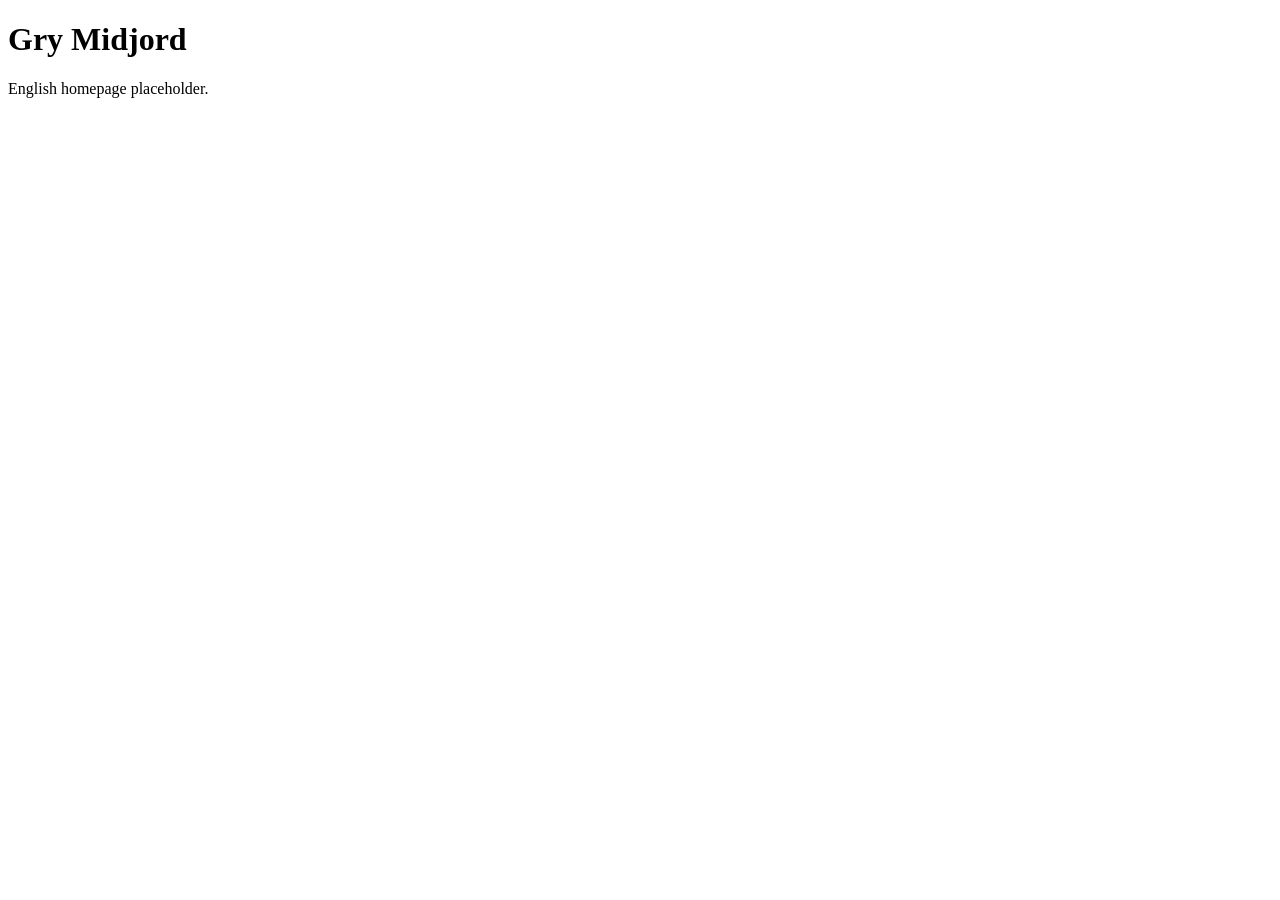
==== en/index.html @ cda4f510 "Create English homepage" ====
<!doctype html>
<html lang="en">
<head>
  <meta charset="utf-8">
  <meta name="viewport" content="width=device-width, initial-scale=1">
  <title>Gry Midjord</title>
</head>
<body>
  <h1>Gry Midjord</h1>
  <p>English homepage placeholder.</p>
</body>
</html>
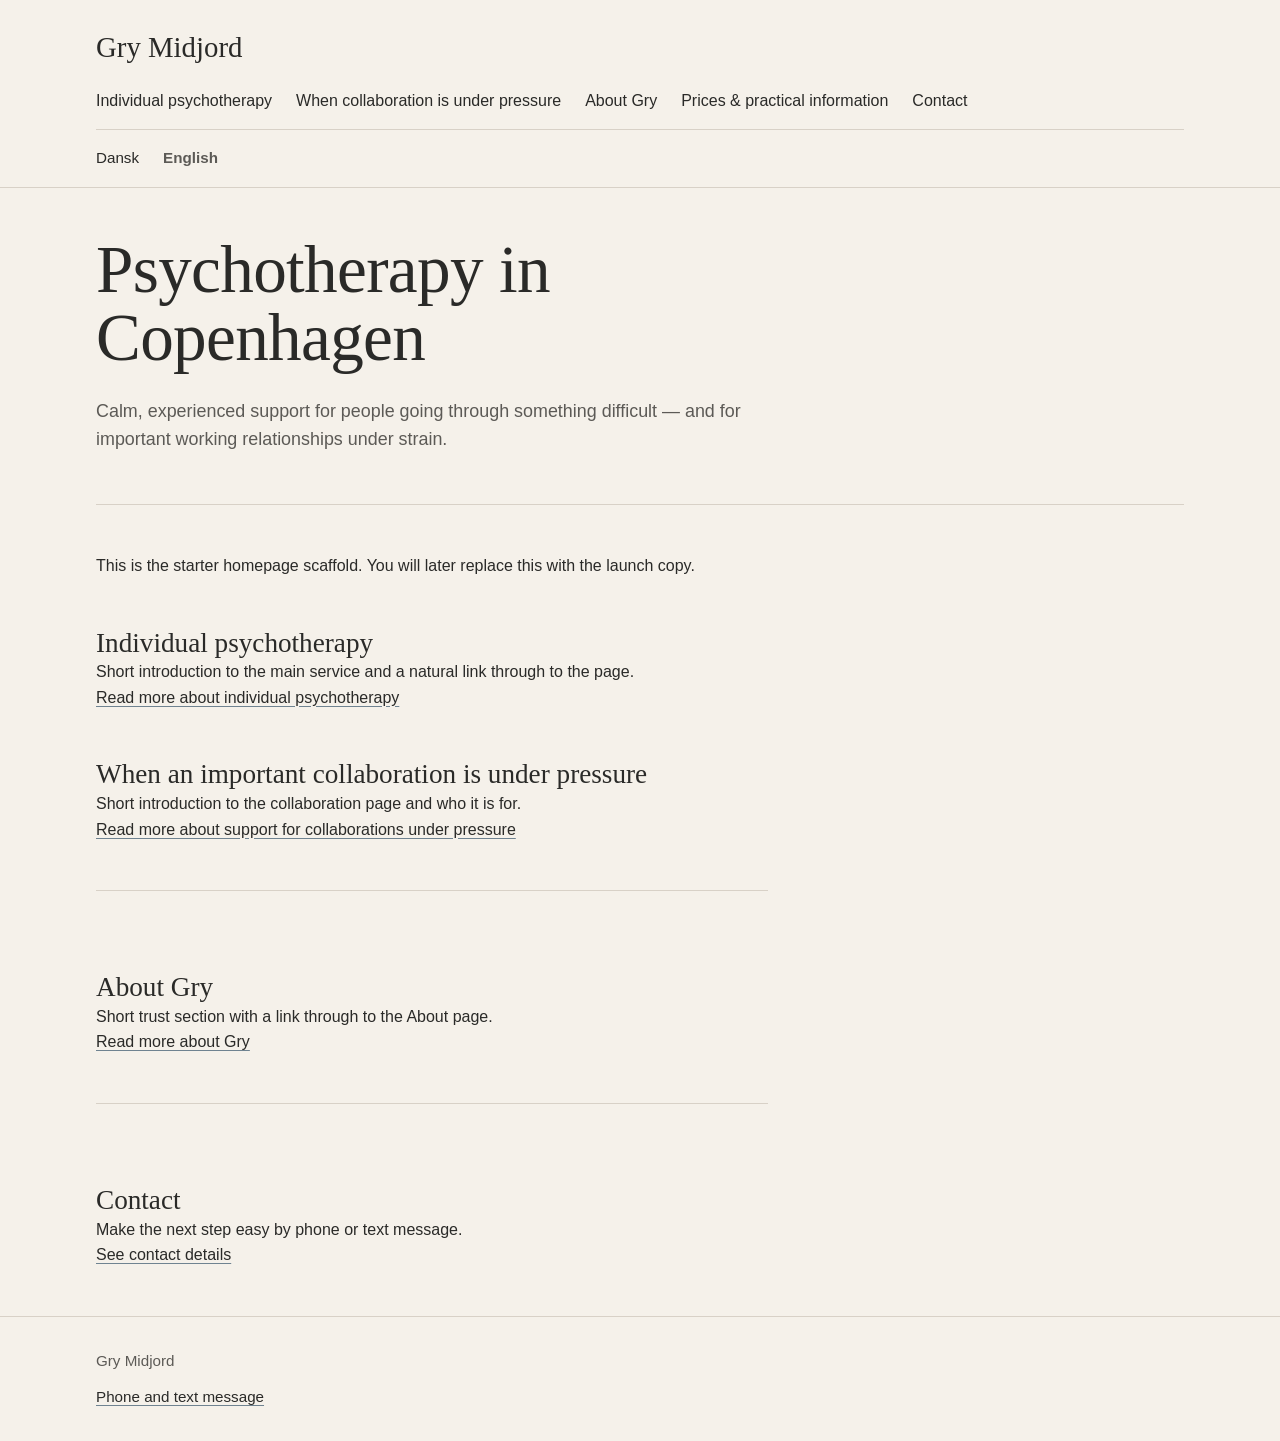
==== commit 3328ed4b: "Add English homepage scaffold" ====
--- a/en/index.html
+++ b/en/index.html
@@ -3,10 +3,94 @@
 <head>
   <meta charset="utf-8">
   <meta name="viewport" content="width=device-width, initial-scale=1">
-  <title>Gry Midjord</title>
+  <title>Gry Midjord | Psychotherapy in Copenhagen</title>
+  <meta name="description" content="Psychotherapy in Copenhagen with Gry Midjord. Individual psychotherapy and support when an important collaboration is under pressure.">
+  <link rel="stylesheet" href="/assets/css/style.css">
 </head>
 <body>
-  <h1>Gry Midjord</h1>
-  <p>English homepage placeholder.</p>
+  <div class="site-wrap">
+    <header class="site-header">
+      <div class="site-header-inner">
+        <p class="brand"><a href="/en/">Gry Midjord</a></p>
+
+        <nav class="site-nav" aria-label="Main navigation">
+          <ul class="site-nav-list">
+            <li><a href="/en/psychotherapy-copenhagen/">Individual psychotherapy</a></li>
+            <li><a href="/en/collaboration-under-pressure/">When collaboration is under pressure</a></li>
+            <li><a href="/en/about-gry/">About Gry</a></li>
+            <li><a href="/en/prices-practical/">Prices &amp; practical information</a></li>
+            <li><a href="/en/contact/">Contact</a></li>
+          </ul>
+        </nav>
+
+        <nav class="lang-nav" aria-label="Language selection">
+          <ul class="lang-nav-list">
+            <li><a href="/">Dansk</a></li>
+            <li><strong>English</strong></li>
+          </ul>
+        </nav>
+      </div>
+    </header>
+
+    <main class="site-main">
+      <div class="site-main-inner">
+        <section class="page-hero">
+          <h1 class="page-title">Psychotherapy in Copenhagen</h1>
+          <p class="page-intro">
+            Calm, experienced support for people going through something difficult — and for important working relationships under strain.
+          </p>
+        </section>
+
+        <section class="content-flow">
+          <p>
+            This is the starter homepage scaffold. You will later replace this with the launch copy.
+          </p>
+
+          <h2>Individual psychotherapy</h2>
+          <p>
+            Short introduction to the main service and a natural link through to the page.
+          </p>
+          <p>
+            <a href="/en/psychotherapy-copenhagen/">Read more about individual psychotherapy</a>
+          </p>
+
+          <h2>When an important collaboration is under pressure</h2>
+          <p>
+            Short introduction to the collaboration page and who it is for.
+          </p>
+          <p>
+            <a href="/en/collaboration-under-pressure/">Read more about support for collaborations under pressure</a>
+          </p>
+
+          <div class="subtle-divider">
+            <h2>About Gry</h2>
+            <p>
+              Short trust section with a link through to the About page.
+            </p>
+            <p>
+              <a href="/en/about-gry/">Read more about Gry</a>
+            </p>
+          </div>
+
+          <div class="cta-block">
+            <h2>Contact</h2>
+            <p>
+              Make the next step easy by phone or text message.
+            </p>
+            <p>
+              <a href="/en/contact/">See contact details</a>
+            </p>
+          </div>
+        </section>
+      </div>
+    </main>
+
+    <footer class="site-footer">
+      <div class="site-footer-inner">
+        <p>Gry Midjord</p>
+        <p><a href="/en/contact/">Phone and text message</a></p>
+      </div>
+    </footer>
+  </div>
 </body>
 </html>
--- a/assets/css/style.css
+++ b/assets/css/style.css
@@ -0,0 +1,261 @@
+:root {
+  --bg: #f5f1ea;
+  --bg-soft: #ece6dd;
+  --text: #2a2a28;
+  --text-soft: #5c5a56;
+  --accent: #6f8391;
+  --line: #d8d1c7;
+
+  --font-heading: Georgia, "Times New Roman", serif;
+  --font-body: Arial, Helvetica, sans-serif;
+
+  --space-1: 0.5rem;
+  --space-2: 0.75rem;
+  --space-3: 1rem;
+  --space-4: 1.5rem;
+  --space-5: 2rem;
+  --space-6: 3rem;
+  --space-7: 4rem;
+
+  --container: 68rem;
+  --measure: 42rem;
+}
+
+*,
+*::before,
+*::after {
+  box-sizing: border-box;
+}
+
+html {
+  font-size: 16px;
+}
+
+body {
+  margin: 0;
+  background: var(--bg);
+  color: var(--text);
+  font-family: var(--font-body);
+  line-height: 1.6;
+}
+
+img {
+  display: block;
+  max-width: 100%;
+  height: auto;
+}
+
+a {
+  color: var(--text);
+  text-decoration-color: var(--accent);
+  text-underline-offset: 0.18em;
+}
+
+a:hover,
+a:focus {
+  color: var(--accent);
+}
+
+.site-wrap {
+  min-height: 100vh;
+}
+
+.site-header,
+.site-main,
+.site-footer {
+  padding-left: var(--space-4);
+  padding-right: var(--space-4);
+}
+
+.site-header-inner,
+.site-main-inner,
+.site-footer-inner {
+  width: min(100%, var(--container));
+  margin: 0 auto;
+}
+
+.site-header {
+  padding-top: var(--space-4);
+  padding-bottom: var(--space-3);
+  border-bottom: 1px solid var(--line);
+}
+
+.brand {
+  margin: 0;
+  font-family: var(--font-heading);
+  font-size: 1.8rem;
+  font-weight: normal;
+  line-height: 1.1;
+}
+
+.brand a {
+  text-decoration: none;
+  color: var(--text);
+}
+
+.site-nav {
+  margin-top: var(--space-4);
+}
+
+.site-nav-list,
+.lang-nav-list {
+  list-style: none;
+  margin: 0;
+  padding: 0;
+}
+
+.site-nav-list li + li,
+.lang-nav-list li + li {
+  margin-top: var(--space-2);
+}
+
+.site-nav a,
+.lang-nav a {
+  text-decoration: none;
+}
+
+.lang-nav {
+  margin-top: var(--space-4);
+  padding-top: var(--space-3);
+  border-top: 1px solid var(--line);
+  color: var(--text-soft);
+  font-size: 0.95rem;
+}
+
+.site-main {
+  padding-top: var(--space-6);
+  padding-bottom: var(--space-6);
+}
+
+.page-hero {
+  padding-bottom: var(--space-5);
+  border-bottom: 1px solid var(--line);
+}
+
+.page-title {
+  margin: 0;
+  max-width: 14ch;
+  font-family: var(--font-heading);
+  font-size: clamp(2.2rem, 7vw, 4.2rem);
+  font-weight: normal;
+  line-height: 1.02;
+  letter-spacing: -0.01em;
+}
+
+.page-intro {
+  max-width: var(--measure);
+  margin-top: var(--space-4);
+  font-size: 1.05rem;
+  color: var(--text-soft);
+}
+
+.content-flow {
+  max-width: var(--measure);
+  margin-top: var(--space-6);
+}
+
+.content-flow > * + * {
+  margin-top: var(--space-4);
+}
+
+.content-flow h2 {
+  margin-top: var(--space-6);
+  margin-bottom: 0;
+  font-family: var(--font-heading);
+  font-size: 1.7rem;
+  font-weight: normal;
+  line-height: 1.2;
+}
+
+.content-flow h3 {
+  margin-top: var(--space-5);
+  margin-bottom: 0;
+  font-family: var(--font-heading);
+  font-size: 1.25rem;
+  font-weight: normal;
+  line-height: 1.25;
+}
+
+.content-flow p,
+.content-flow ul {
+  margin: 0;
+}
+
+.content-flow ul {
+  padding-left: 1.2rem;
+}
+
+.subtle-divider {
+  margin-top: var(--space-6);
+  padding-top: var(--space-5);
+  border-top: 1px solid var(--line);
+}
+
+.portrait-block {
+  margin-top: var(--space-6);
+}
+
+.portrait-block figure {
+  margin: 0;
+}
+
+.portrait-block figcaption {
+  margin-top: var(--space-2);
+  color: var(--text-soft);
+  font-size: 0.95rem;
+}
+
+.cta-block {
+  margin-top: var(--space-6);
+  padding-top: var(--space-5);
+  border-top: 1px solid var(--line);
+}
+
+.cta-block p {
+  margin: 0;
+}
+
+.site-footer {
+  padding-top: var(--space-5);
+  padding-bottom: var(--space-5);
+  border-top: 1px solid var(--line);
+}
+
+.site-footer-inner {
+  color: var(--text-soft);
+  font-size: 0.95rem;
+}
+
+.site-footer-inner p {
+  margin: 0;
+}
+
+.site-footer-inner p + p {
+  margin-top: var(--space-2);
+}
+
+@media (min-width: 48rem) {
+  .site-header {
+    padding-top: var(--space-5);
+  }
+
+  .site-nav-list,
+  .lang-nav-list {
+    display: flex;
+    flex-wrap: wrap;
+    gap: 1rem 1.5rem;
+  }
+
+  .site-nav-list li + li,
+  .lang-nav-list li + li {
+    margin-top: 0;
+  }
+
+  .lang-nav {
+    margin-top: var(--space-3);
+  }
+
+  .page-intro {
+    font-size: 1.12rem;
+  }
+}
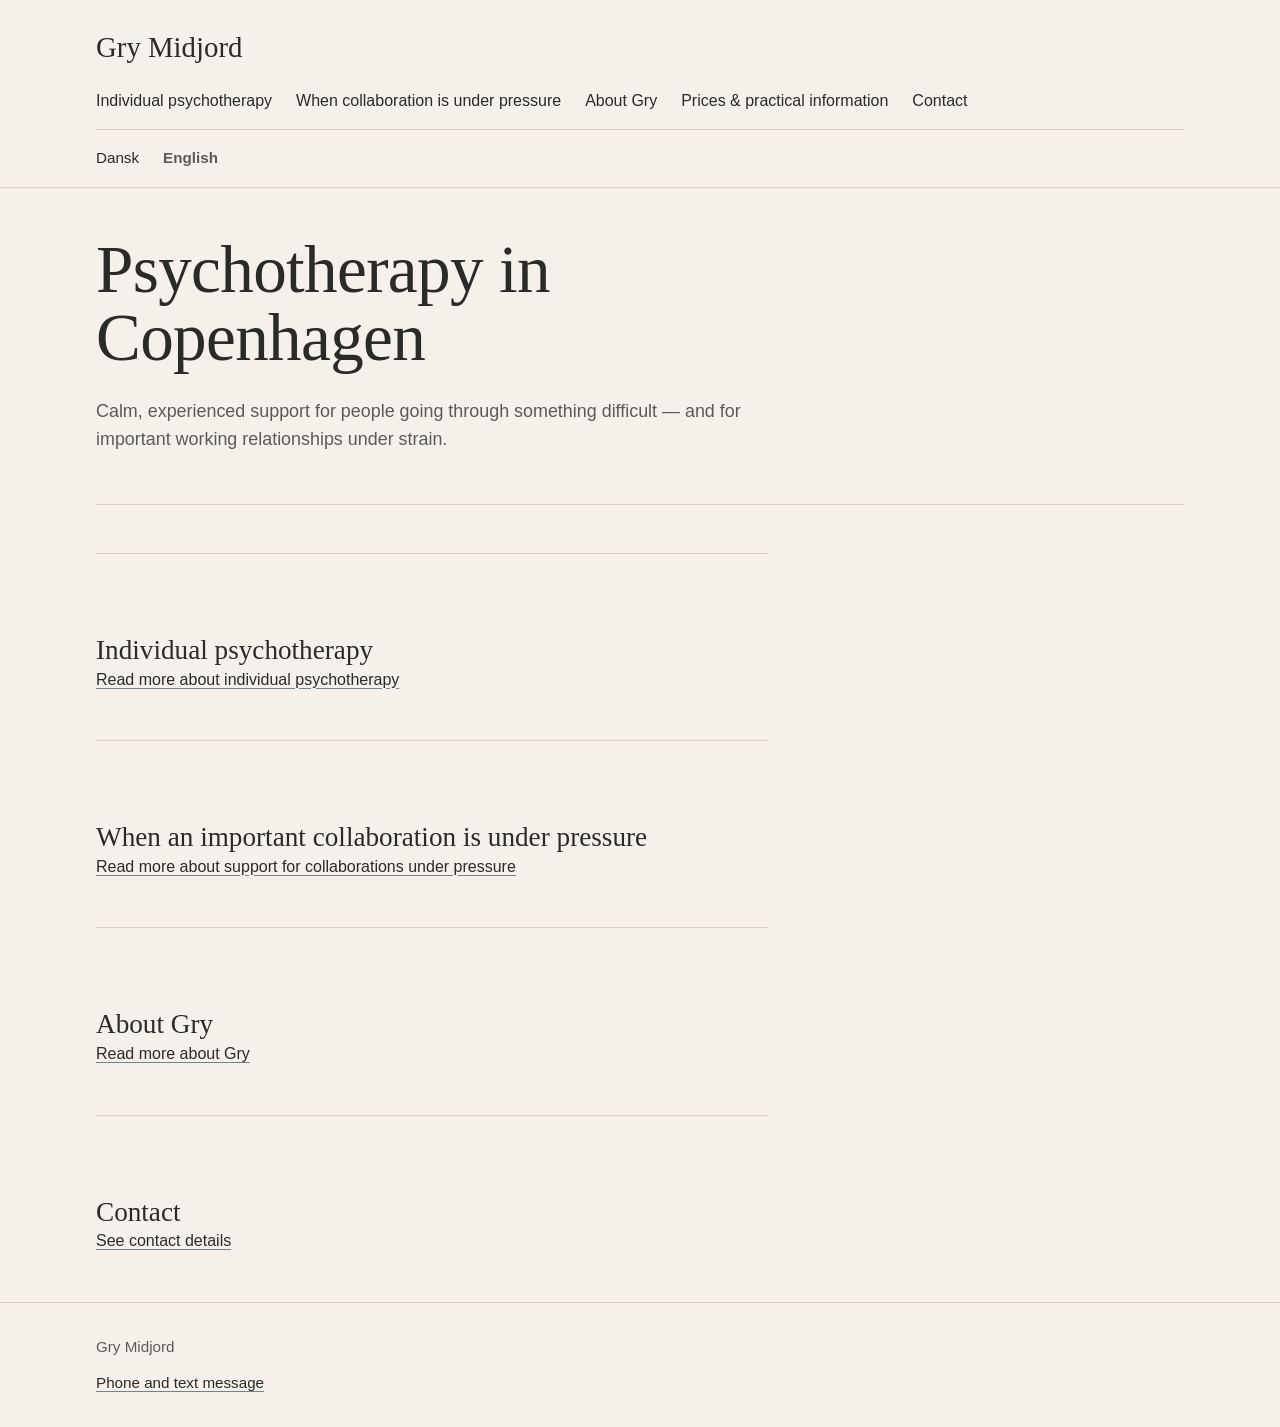
==== commit 99813f05: "Update en Home index.html" ====
--- a/en/index.html
+++ b/en/index.html
@@ -5,27 +5,29 @@
   <meta name="viewport" content="width=device-width, initial-scale=1">
   <title>Gry Midjord | Psychotherapy in Copenhagen</title>
   <meta name="description" content="Psychotherapy in Copenhagen with Gry Midjord. Individual psychotherapy and support when an important collaboration is under pressure.">
-  <link rel="stylesheet" href="/assets/css/style.css">
+  <link rel="stylesheet" href="../assets/css/style.css">
+  <link rel="alternate" hreflang="da" href="/">
+  <link rel="alternate" hreflang="en" href="/en/">
 </head>
 <body>
   <div class="site-wrap">
     <header class="site-header">
       <div class="site-header-inner">
-        <p class="brand"><a href="/en/">Gry Midjord</a></p>
+        <p class="brand"><a href="../en/">Gry Midjord</a></p>
 
         <nav class="site-nav" aria-label="Main navigation">
           <ul class="site-nav-list">
-            <li><a href="/en/psychotherapy-copenhagen/">Individual psychotherapy</a></li>
-            <li><a href="/en/collaboration-under-pressure/">When collaboration is under pressure</a></li>
-            <li><a href="/en/about-gry/">About Gry</a></li>
-            <li><a href="/en/prices-practical/">Prices &amp; practical information</a></li>
-            <li><a href="/en/contact/">Contact</a></li>
+            <li><a href="../en/psychotherapy-copenhagen/">Individual psychotherapy</a></li>
+            <li><a href="../en/collaboration-under-pressure/">When collaboration is under pressure</a></li>
+            <li><a href="../en/about-gry/">About Gry</a></li>
+            <li><a href="../en/prices-practical/">Prices &amp; practical information</a></li>
+            <li><a href="../en/contact/">Contact</a></li>
           </ul>
         </nav>
 
         <nav class="lang-nav" aria-label="Language selection">
           <ul class="lang-nav-list">
-            <li><a href="/">Dansk</a></li>
+            <li><a href="../">Dansk</a></li>
             <li><strong>English</strong></li>
           </ul>
         </nav>
@@ -42,44 +44,26 @@
         </section>
 
         <section class="content-flow">
-          <p>
-            This is the starter homepage scaffold. You will later replace this with the launch copy.
-          </p>
+          <!-- PASTE APPROVED COPY HERE -->
 
-          <h2>Individual psychotherapy</h2>
-          <p>
-            Short introduction to the main service and a natural link through to the page.
-          </p>
-          <p>
-            <a href="/en/psychotherapy-copenhagen/">Read more about individual psychotherapy</a>
-          </p>
+          <div class="subtle-divider">
+            <h2>Individual psychotherapy</h2>
+            <p><a href="../en/psychotherapy-copenhagen/">Read more about individual psychotherapy</a></p>
+          </div>
 
-          <h2>When an important collaboration is under pressure</h2>
-          <p>
-            Short introduction to the collaboration page and who it is for.
-          </p>
-          <p>
-            <a href="/en/collaboration-under-pressure/">Read more about support for collaborations under pressure</a>
-          </p>
+          <div class="subtle-divider">
+            <h2>When an important collaboration is under pressure</h2>
+            <p><a href="../en/collaboration-under-pressure/">Read more about support for collaborations under pressure</a></p>
+          </div>
 
           <div class="subtle-divider">
             <h2>About Gry</h2>
-            <p>
-              Short trust section with a link through to the About page.
-            </p>
-            <p>
-              <a href="/en/about-gry/">Read more about Gry</a>
-            </p>
+            <p><a href="../en/about-gry/">Read more about Gry</a></p>
           </div>
 
           <div class="cta-block">
             <h2>Contact</h2>
-            <p>
-              Make the next step easy by phone or text message.
-            </p>
-            <p>
-              <a href="/en/contact/">See contact details</a>
-            </p>
+            <p><a href="../en/contact/">See contact details</a></p>
           </div>
         </section>
       </div>
@@ -88,7 +72,7 @@
     <footer class="site-footer">
       <div class="site-footer-inner">
         <p>Gry Midjord</p>
-        <p><a href="/en/contact/">Phone and text message</a></p>
+        <p><a href="../en/contact/">Phone and text message</a></p>
       </div>
     </footer>
   </div>
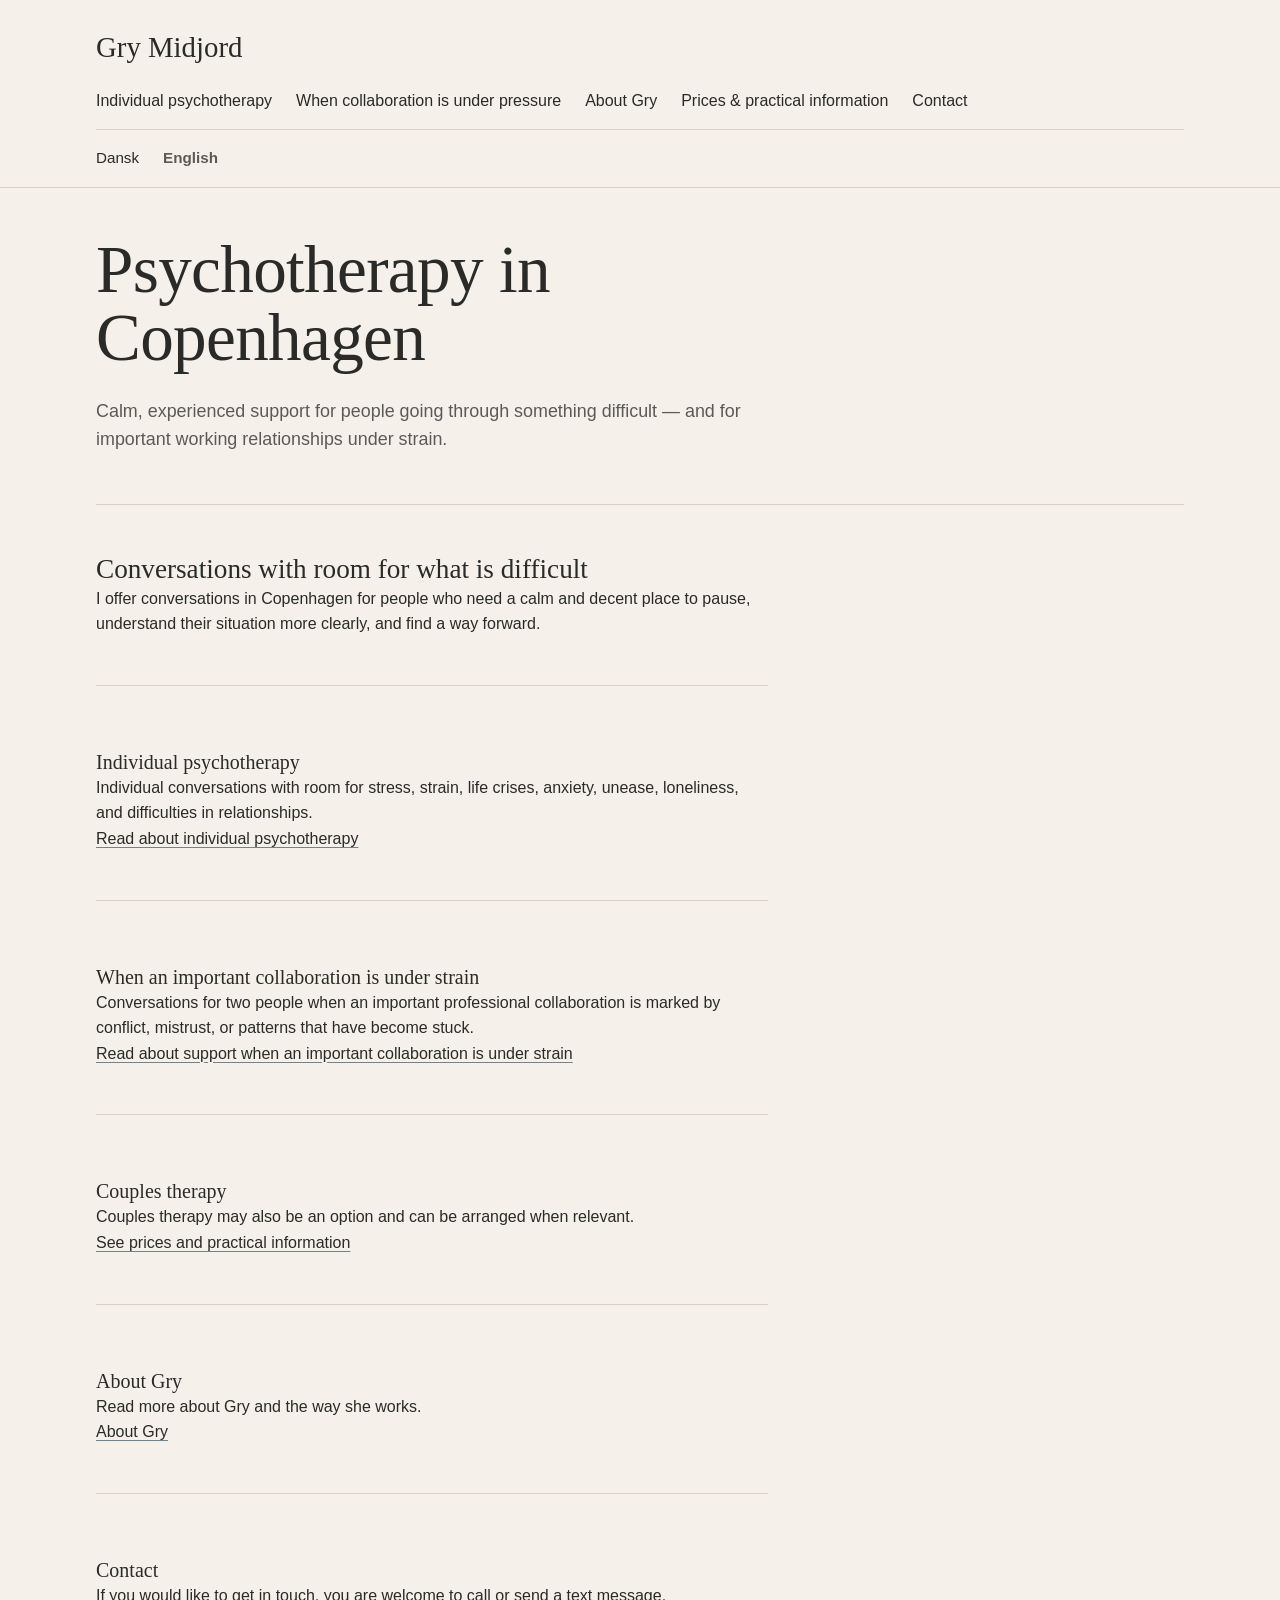
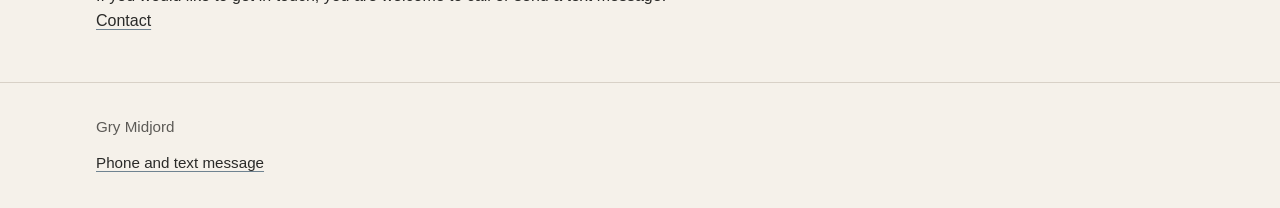
==== commit 2d42a824: "English content" ====
--- a/en/index.html
+++ b/en/index.html
@@ -44,26 +44,49 @@
         </section>
 
         <section class="content-flow">
-          <!-- PASTE APPROVED COPY HERE -->
+          <h2>Conversations with room for what is difficult</h2>
+          <p>
+            I offer conversations in Copenhagen for people who need a calm and decent place to pause, understand their situation more clearly, and find a way forward.
+          </p>
 
           <div class="subtle-divider">
-            <h2>Individual psychotherapy</h2>
-            <p><a href="../en/psychotherapy-copenhagen/">Read more about individual psychotherapy</a></p>
+            <h3>Individual psychotherapy</h3>
+            <p>
+              Individual conversations with room for stress, strain, life crises, anxiety, unease, loneliness, and difficulties in relationships.
+            </p>
+            <p><a href="../en/psychotherapy-copenhagen/">Read about individual psychotherapy</a></p>
           </div>
 
           <div class="subtle-divider">
-            <h2>When an important collaboration is under pressure</h2>
-            <p><a href="../en/collaboration-under-pressure/">Read more about support for collaborations under pressure</a></p>
+            <h3>When an important collaboration is under strain</h3>
+            <p>
+              Conversations for two people when an important professional collaboration is marked by conflict, mistrust, or patterns that have become stuck.
+            </p>
+            <p><a href="../en/collaboration-under-pressure/">Read about support when an important collaboration is under strain</a></p>
           </div>
 
           <div class="subtle-divider">
-            <h2>About Gry</h2>
-            <p><a href="../en/about-gry/">Read more about Gry</a></p>
+            <h3>Couples therapy</h3>
+            <p>
+              Couples therapy may also be an option and can be arranged when relevant.
+            </p>
+            <p><a href="../en/prices-practical/">See prices and practical information</a></p>
+          </div>
+
+          <div class="subtle-divider">
+            <h3>About Gry</h3>
+            <p>
+              Read more about Gry and the way she works.
+            </p>
+            <p><a href="../en/about-gry/">About Gry</a></p>
           </div>
 
           <div class="cta-block">
-            <h2>Contact</h2>
-            <p><a href="../en/contact/">See contact details</a></p>
+            <h3>Contact</h3>
+            <p>
+              If you would like to get in touch, you are welcome to call or send a text message.
+            </p>
+            <p><a href="../en/contact/">Contact</a></p>
           </div>
         </section>
       </div>
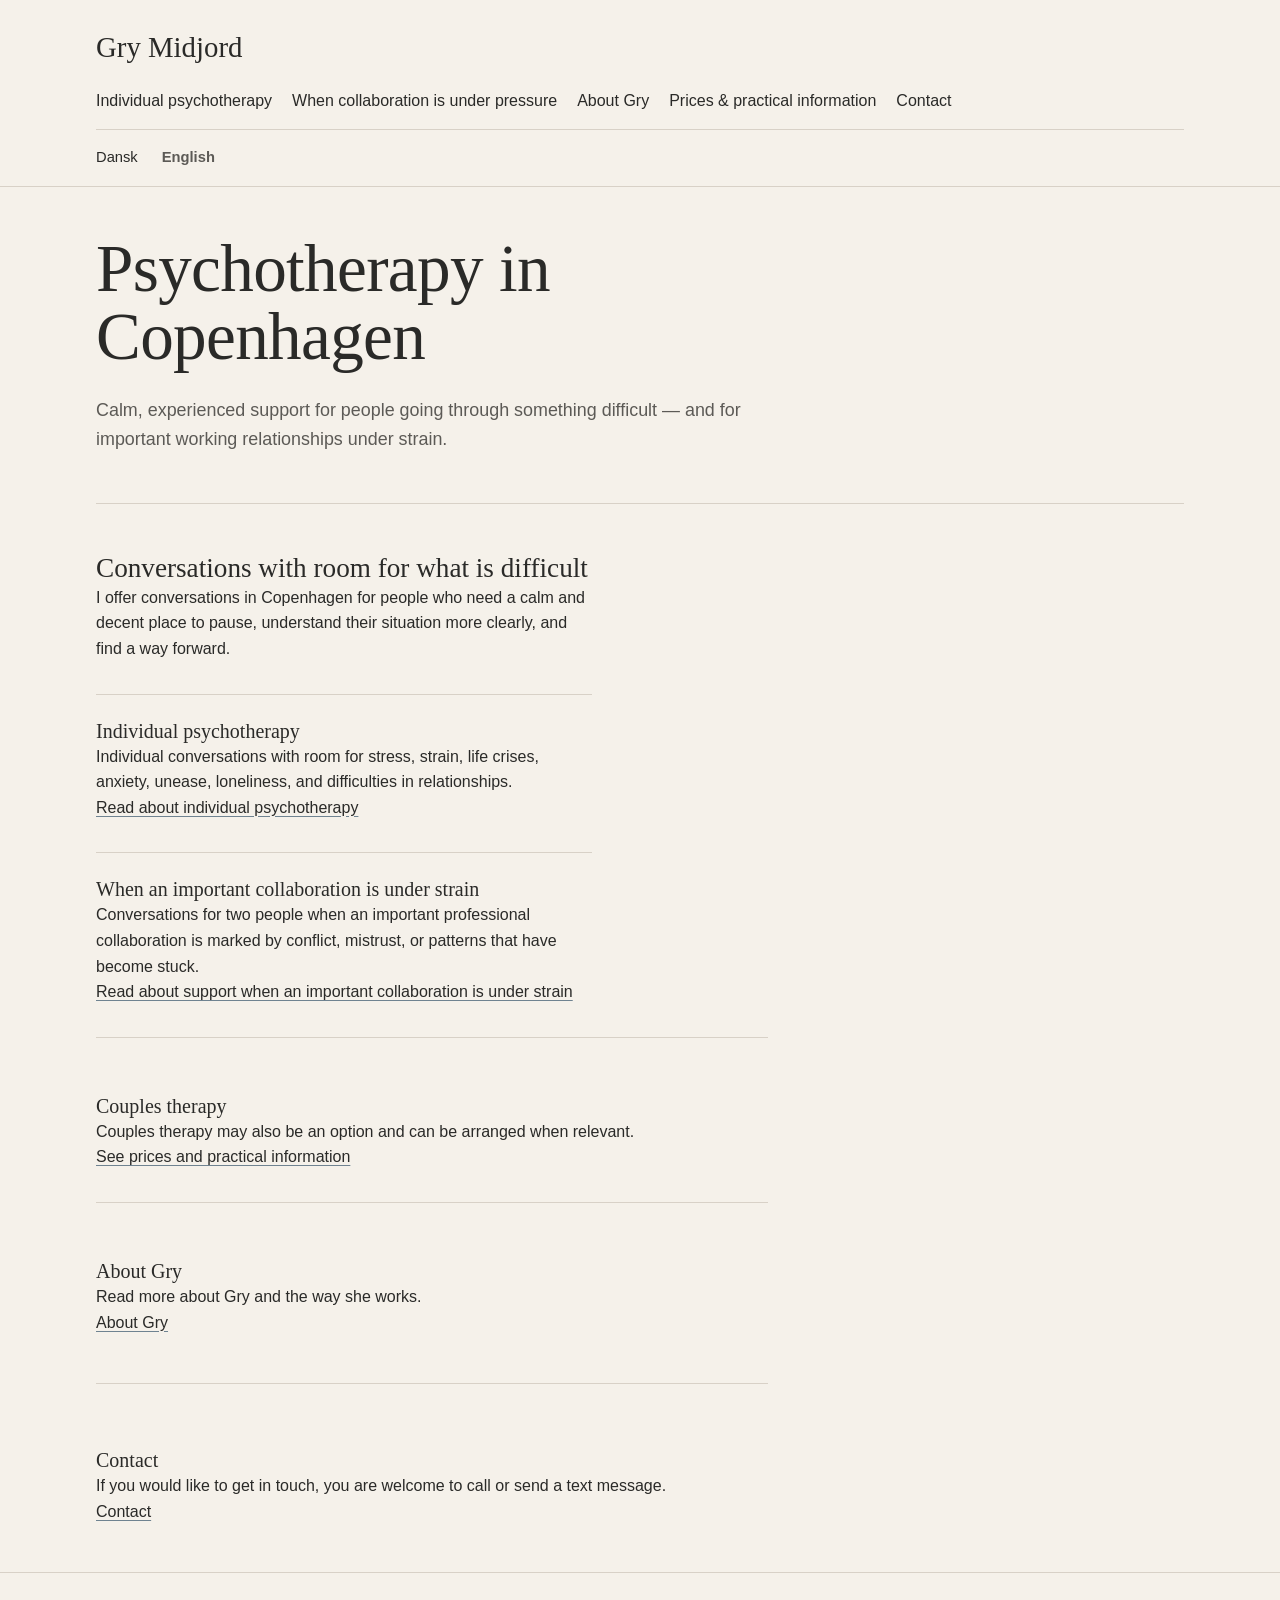
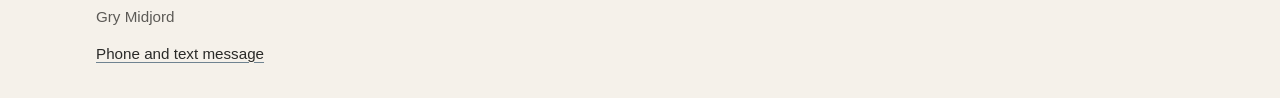
==== commit 82462cef: "Mirror homepage portrait layout to English" ====
--- a/en/index.html
+++ b/en/index.html
@@ -43,13 +43,30 @@
           </p>
         </section>
 
-        <section class="content-flow">
-          <h2>Conversations with room for what is difficult</h2>
-          <p>
-            I offer conversations in Copenhagen for people who need a calm and decent place to pause, understand their situation more clearly, and find a way forward.
-          </p>
+        <section class="home-editorial">
+          <div class="portrait-block hero-portrait">
+            <figure>
+              <picture>
+                <source media="(min-width: 48rem)" srcset="../assets/images/gry/gry-home-desktop.webp">
+                <img
+                  src="../assets/images/gry/gry-home-mobile.webp"
+                  alt="Gry Midjord"
+                  width="900"
+                  height="1125"
+                  loading="eager"
+                  decoding="async">
+              </picture>
+            </figure>
+          </div>
 
-          <div class="subtle-divider">
+          <div class="content-flow home-opening-text">
+            <h2>Conversations with room for what is difficult</h2>
+            <p>
+              I offer conversations in Copenhagen for people who need a calm and decent place to pause, understand their situation more clearly, and find a way forward.
+            </p>
+          </div>
+
+          <div class="subtle-divider editorial-section home-primary">
             <h3>Individual psychotherapy</h3>
             <p>
               Individual conversations with room for stress, strain, life crises, anxiety, unease, loneliness, and difficulties in relationships.
@@ -57,14 +74,16 @@
             <p><a href="../en/psychotherapy-copenhagen/">Read about individual psychotherapy</a></p>
           </div>
 
-          <div class="subtle-divider">
+          <div class="subtle-divider editorial-section home-secondary">
             <h3>When an important collaboration is under strain</h3>
             <p>
               Conversations for two people when an important professional collaboration is marked by conflict, mistrust, or patterns that have become stuck.
             </p>
             <p><a href="../en/collaboration-under-pressure/">Read about support when an important collaboration is under strain</a></p>
           </div>
+        </section>
 
+        <section class="content-flow home-sections">
           <div class="subtle-divider">
             <h3>Couples therapy</h3>
             <p>
--- a/assets/css/style.css
+++ b/assets/css/style.css
@@ -119,7 +119,7 @@
   padding-top: var(--space-3);
   border-top: 1px solid var(--line);
   color: var(--text-soft);
-  font-size: 0.95rem;
+  font-size: 0.92rem;
 }
 
 .site-main {
@@ -199,12 +199,116 @@
   margin: 0;
 }
 
+.portrait-block picture,
+.portrait-block img {
+  display: block;
+  width: 100%;
+}
+
+.portrait-block img {
+  height: auto;
+}
+
+.hero-portrait,
+.about-portrait {
+  max-width: 18rem;
+  margin-left: auto;
+  margin-right: auto;
+}
+
 .portrait-block figcaption {
   margin-top: var(--space-2);
   color: var(--text-soft);
   font-size: 0.95rem;
 }
 
+/* Homepage and Om Gry scoped editorial layout */
+
+.home-editorial,
+.about-editorial {
+  max-width: var(--measure);
+  margin-top: var(--space-6);
+}
+
+.home-opening-text {
+  margin-top: var(--space-6);
+}
+
+.home-opening-text h2 {
+  margin-top: 0;
+}
+
+.editorial-section h3 {
+  margin-top: 0;
+  margin-bottom: 0;
+  font-family: var(--font-heading);
+  font-size: 1.25rem;
+  font-weight: normal;
+  line-height: 1.25;
+}
+
+.editorial-section p {
+  margin: 0;
+}
+
+.editorial-section > * + * {
+  margin-top: var(--space-3);
+}
+
+.about-opening-text p {
+  margin: 0;
+}
+
+.about-opening-text p + p {
+  margin-top: var(--space-4);
+}
+
+.about-editorial .about-portrait {
+  margin-top: var(--space-6);
+}
+
+.about-background {
+  margin-top: var(--space-6);
+}
+
+.about-background h2 {
+  margin-top: 0;
+  margin-bottom: 0;
+  font-family: var(--font-heading);
+  font-size: 1.7rem;
+  font-weight: normal;
+  line-height: 1.2;
+}
+
+.about-background p {
+  margin: 0;
+}
+
+.about-background > * + * {
+  margin-top: var(--space-4);
+}
+
+.about-rest {
+  margin-top: var(--space-6);
+}
+
+.about-rest > h2:first-child {
+  margin-top: 0;
+}
+
+.home-sections {
+  margin-top: var(--space-6);
+}
+
+.home-sections .subtle-divider:first-child {
+  margin-top: 0;
+}
+
+.home-sections .subtle-divider {
+  margin-top: var(--space-5);
+  padding-top: var(--space-4);
+}
+
 .cta-block {
   margin-top: var(--space-6);
   padding-top: var(--space-5);
@@ -232,6 +336,53 @@
 
 .site-footer-inner p + p {
   margin-top: var(--space-2);
+}
+
+.contact-block {
+  max-width: 32rem;
+}
+
+.contact-actions {
+  display: flex;
+  flex-wrap: wrap;
+  gap: 0.75rem 1.25rem;
+  margin-top: var(--space-2);
+}
+
+.contact-actions a {
+  text-decoration: none;
+}
+
+.address-block p + p {
+  margin-top: var(--space-2);
+}
+
+.orientation-note {
+  color: var(--text-soft);
+  font-size: 0.95rem;
+}
+
+.practical-page {
+  max-width: 38rem;
+}
+
+.practical-page h2 {
+  margin-top: var(--space-6);
+}
+
+.practical-page p + p {
+  margin-top: var(--space-3);
+}
+
+.practical-group {
+  margin-top: var(--space-6);
+  padding-top: var(--space-5);
+}
+
+.closing-block {
+  margin-top: var(--space-6);
+  padding-top: var(--space-5);
+  border-top: 1px solid var(--line);
 }
 
 @media (min-width: 48rem) {
@@ -246,6 +397,10 @@
     gap: 1rem 1.5rem;
   }
 
+  .site-nav-list {
+    gap: 0.9rem 1.25rem;
+  }
+
   .site-nav-list li + li,
   .lang-nav-list li + li {
     margin-top: 0;
@@ -258,4 +413,96 @@
   .page-intro {
     font-size: 1.12rem;
   }
-}
+
+  .hero-portrait {
+    max-width: 22rem;
+    margin-top: 0;
+    margin-bottom: 0;
+  }
+
+  .about-portrait {
+    max-width: 22rem;
+  }
+
+  .long-read .content-flow {
+    max-width: 38rem;
+  }
+
+  .long-read .content-flow h2 {
+    margin-top: var(--space-7);
+  }
+}
+
+@media (min-width: 56rem) {
+  .home-editorial,
+  .about-editorial {
+    max-width: 51rem;
+    display: grid;
+    grid-template-columns: minmax(0, 31rem) minmax(15rem, 17.5rem);
+    column-gap: var(--space-5);
+    row-gap: 0;
+    align-items: start;
+  }
+
+  .home-opening-text {
+    grid-column: 1;
+    grid-row: 1;
+    max-width: 31rem;
+    margin-top: 0;
+  }
+
+  .home-editorial .hero-portrait {
+    grid-column: 2;
+    grid-row: 1 / span 3;
+    max-width: 17.5rem;
+    margin-top: 0;
+    margin-left: 0;
+    margin-right: 0;
+    justify-self: start;
+  }
+
+  .home-primary {
+    grid-column: 1;
+    grid-row: 2;
+  }
+
+  .home-secondary {
+    grid-column: 1;
+    grid-row: 3;
+  }
+
+  .home-editorial .subtle-divider {
+    margin-top: var(--space-5);
+    padding-top: var(--space-4);
+  }
+
+  .home-sections {
+    margin-top: var(--space-5);
+  }
+
+  .about-opening-text {
+    grid-column: 1;
+    grid-row: 1;
+    max-width: 31rem;
+  }
+
+  .about-editorial .about-portrait {
+    grid-column: 2;
+    grid-row: 1 / span 2;
+    max-width: 17.5rem;
+    margin-top: 0;
+    margin-left: 0;
+    margin-right: 0;
+    justify-self: start;
+  }
+
+  .about-background {
+    grid-column: 1;
+    grid-row: 2;
+    margin-top: var(--space-5);
+  }
+
+  .about-rest {
+    margin-top: var(--space-6);
+  }
+}
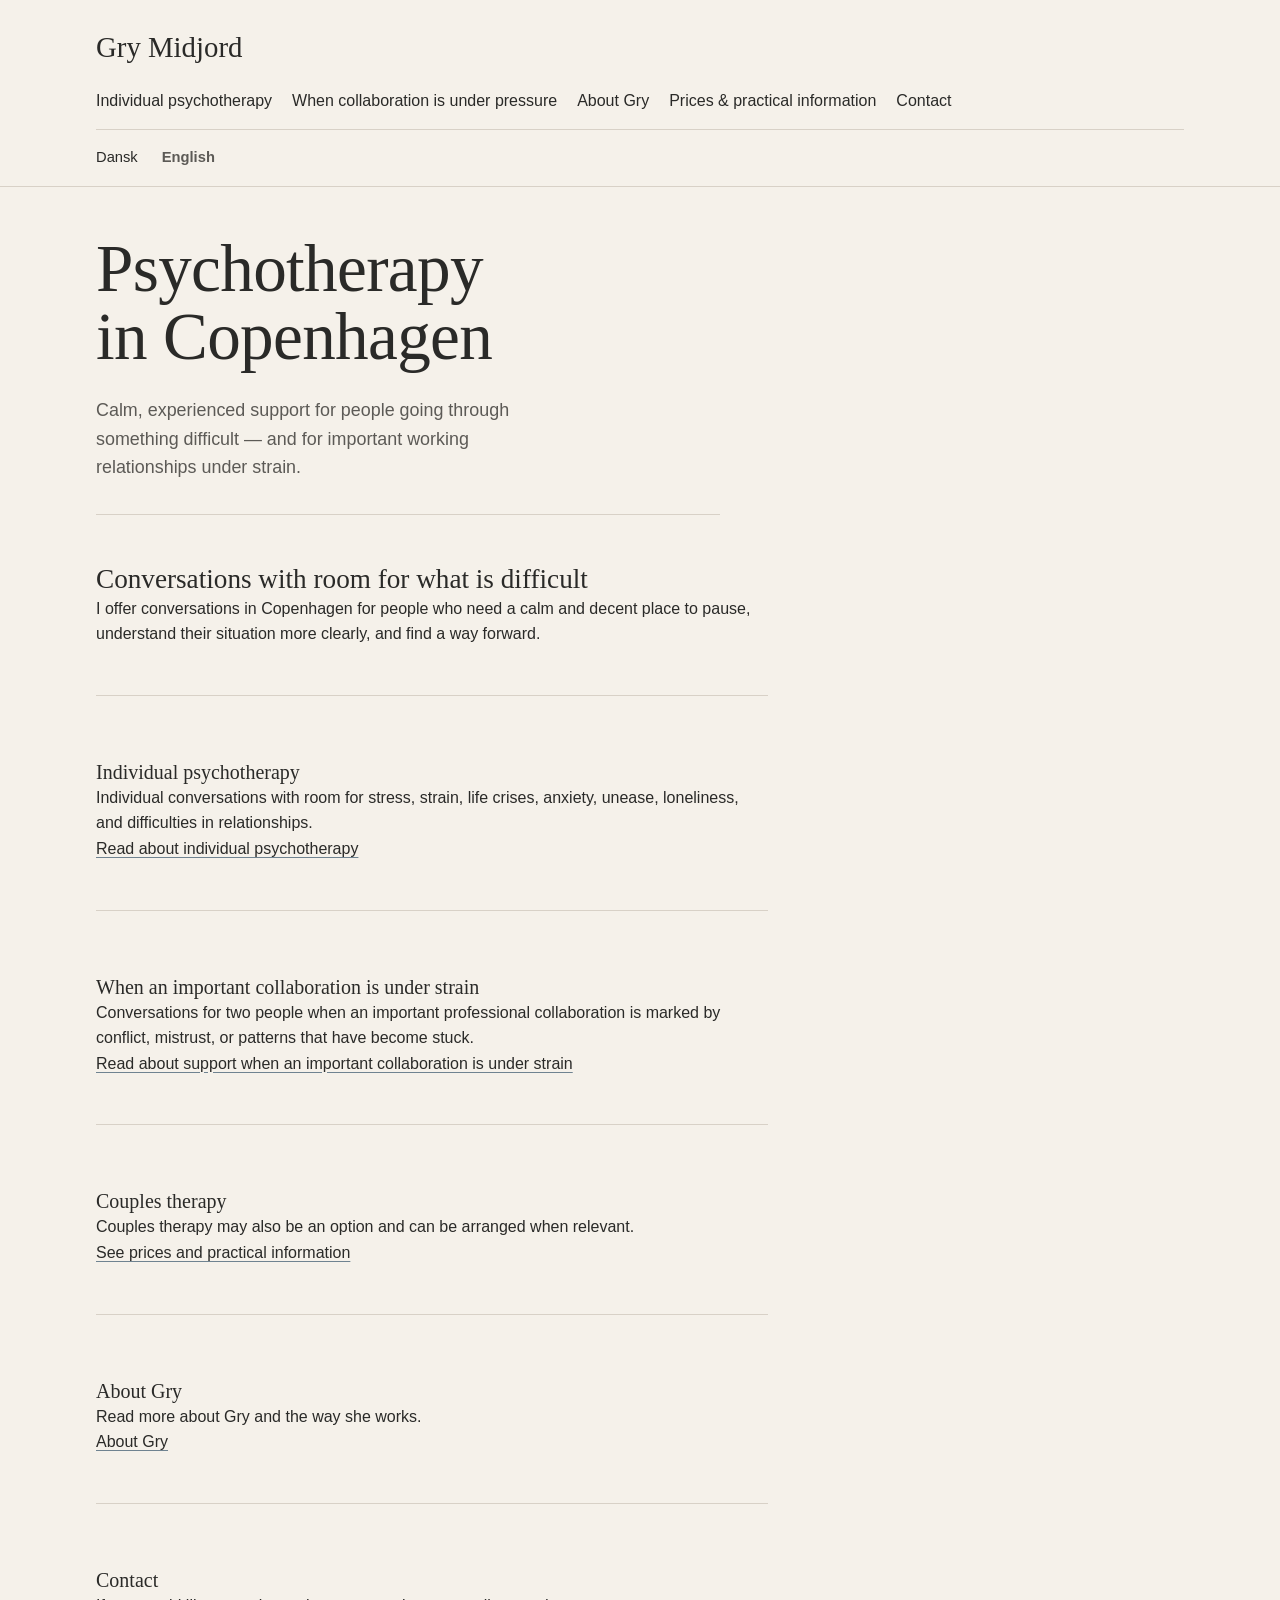
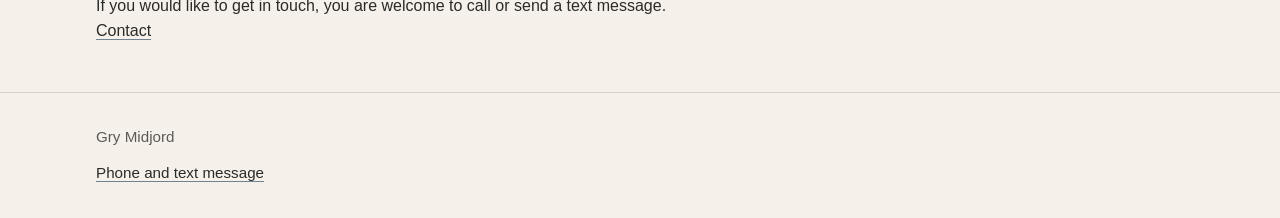
==== commit 0cd2bc94: "Mirror English homepage hero layout" ====
--- a/en/index.html
+++ b/en/index.html
@@ -36,15 +36,15 @@
 
     <main class="site-main">
       <div class="site-main-inner">
-        <section class="page-hero">
-          <h1 class="page-title">Psychotherapy in Copenhagen</h1>
-          <p class="page-intro">
-            Calm, experienced support for people going through something difficult — and for important working relationships under strain.
-          </p>
-        </section>
+        <section class="page-hero portrait-hero home-hero">
+          <div class="portrait-hero-text">
+            <h1 class="page-title">Psychotherapy in Copenhagen</h1>
+            <p class="page-intro">
+              Calm, experienced support for people going through something difficult — and for important working relationships under strain.
+            </p>
+          </div>
 
-        <section class="home-editorial">
-          <div class="portrait-block hero-portrait">
+          <div class="portrait-block hero-portrait portrait-hero-image">
             <figure>
               <picture>
                 <source media="(min-width: 48rem)" srcset="../assets/images/gry/gry-home-desktop.webp">
@@ -58,15 +58,15 @@
               </picture>
             </figure>
           </div>
+        </section>
 
-          <div class="content-flow home-opening-text">
-            <h2>Conversations with room for what is difficult</h2>
-            <p>
-              I offer conversations in Copenhagen for people who need a calm and decent place to pause, understand their situation more clearly, and find a way forward.
-            </p>
-          </div>
+        <section class="content-flow">
+          <h2>Conversations with room for what is difficult</h2>
+          <p>
+            I offer conversations in Copenhagen for people who need a calm and decent place to pause, understand their situation more clearly, and find a way forward.
+          </p>
 
-          <div class="subtle-divider editorial-section home-primary">
+          <div class="subtle-divider">
             <h3>Individual psychotherapy</h3>
             <p>
               Individual conversations with room for stress, strain, life crises, anxiety, unease, loneliness, and difficulties in relationships.
@@ -74,16 +74,14 @@
             <p><a href="../en/psychotherapy-copenhagen/">Read about individual psychotherapy</a></p>
           </div>
 
-          <div class="subtle-divider editorial-section home-secondary">
+          <div class="subtle-divider">
             <h3>When an important collaboration is under strain</h3>
             <p>
               Conversations for two people when an important professional collaboration is marked by conflict, mistrust, or patterns that have become stuck.
             </p>
             <p><a href="../en/collaboration-under-pressure/">Read about support when an important collaboration is under strain</a></p>
           </div>
-        </section>
 
-        <section class="content-flow home-sections">
           <div class="subtle-divider">
             <h3>Couples therapy</h3>
             <p>
--- a/assets/css/style.css
+++ b/assets/css/style.css
@@ -147,6 +147,7 @@
   margin-top: var(--space-4);
   font-size: 1.05rem;
   color: var(--text-soft);
+  text-wrap: pretty;
 }
 
 .content-flow {
@@ -181,6 +182,10 @@
   margin: 0;
 }
 
+.content-flow p {
+  text-wrap: pretty;
+}
+
 .content-flow ul {
   padding-left: 1.2rem;
 }
@@ -222,7 +227,38 @@
   font-size: 0.95rem;
 }
 
-/* Homepage and Om Gry scoped editorial layout */
+/* Portrait hero layout for Homepage and Om Gry */
+
+.portrait-hero {
+  max-width: var(--measure);
+}
+
+.portrait-hero-text {
+  max-width: var(--measure);
+}
+
+.portrait-hero .page-intro {
+  margin-bottom: 0;
+}
+
+.portrait-hero-image {
+  margin-top: var(--space-5);
+}
+
+.about-hero .about-opening-text {
+  margin-top: var(--space-5);
+}
+
+.about-opening-text p {
+  margin: 0;
+  text-wrap: pretty;
+}
+
+.about-opening-text p + p {
+  margin-top: var(--space-4);
+}
+
+/* Legacy editorial classes kept temporarily for current English pages until mirrored */
 
 .home-editorial,
 .about-editorial {
@@ -255,14 +291,6 @@
   margin-top: var(--space-3);
 }
 
-.about-opening-text p {
-  margin: 0;
-}
-
-.about-opening-text p + p {
-  margin-top: var(--space-4);
-}
-
 .about-editorial .about-portrait {
   margin-top: var(--space-6);
 }
@@ -414,14 +442,70 @@
     font-size: 1.12rem;
   }
 
-  .hero-portrait {
-    max-width: 22rem;
+  .portrait-hero {
+    display: grid;
+    width: fit-content;
+    max-width: 100%;
+    column-gap: 1rem;
+    align-items: start;
+    padding-bottom: var(--space-5);
+    border-bottom: 1px solid var(--line);
+  }
+
+  .page-hero.portrait-hero {
+    border-bottom: 1px solid var(--line);
+  }
+
+  .home-hero {
+    grid-template-columns: minmax(0, 26rem) 10rem;
+  }
+
+  .about-hero {
+    grid-template-columns: minmax(0, 27.5rem) 14.75rem;
+    column-gap: 1.25rem;
+  }
+
+  .portrait-hero-text {
+    grid-column: 1;
+    grid-row: 1;
+  }
+
+  .home-hero .portrait-hero-text {
+    max-width: 26rem;
+  }
+
+  .about-hero .portrait-hero-text {
+    max-width: 27.5rem;
+  }
+
+  .portrait-hero-image {
+    grid-column: 2;
+    grid-row: 1;
     margin-top: 0;
+    margin-left: 0;
+    margin-right: 0;
+    justify-self: end;
+    align-self: start;
+  }
+
+  .home-hero .portrait-hero-image {
+    max-width: 10rem;
+    align-self: start;
+  }
+
+  .about-hero .portrait-hero-image {
+    max-width: 14.75rem;
+    align-self: start;
+    margin-top: clamp(4.5rem, 10vw, 6rem);
+  }
+
+  .about-hero .about-opening-text {
+    margin-top: var(--space-4);
+  }
+
+  .hero-portrait,
+  .about-portrait {
     margin-bottom: 0;
-  }
-
-  .about-portrait {
-    max-width: 22rem;
   }
 
   .long-read .content-flow {
@@ -431,34 +515,67 @@
   .long-read .content-flow h2 {
     margin-top: var(--space-7);
   }
-}
-
-@media (min-width: 56rem) {
-  .home-editorial,
-  .about-editorial {
-    max-width: 51rem;
+
+  /* Legacy English support until English pages are mirrored */
+
+  .home-editorial {
+    width: fit-content;
+    max-width: 100%;
     display: grid;
-    grid-template-columns: minmax(0, 31rem) minmax(15rem, 17.5rem);
-    column-gap: var(--space-5);
+    grid-template-columns: minmax(0, 26rem) 10rem;
+    column-gap: 1rem;
     row-gap: 0;
     align-items: start;
   }
 
-  .home-opening-text {
+  .about-editorial {
+    width: fit-content;
+    max-width: 100%;
+    display: grid;
+    grid-template-columns: minmax(0, 27.5rem) 14.75rem;
+    column-gap: 1.25rem;
+    row-gap: 0;
+    align-items: start;
+  }
+
+  .home-editorial .home-opening-text,
+  .about-editorial .about-opening-text {
     grid-column: 1;
     grid-row: 1;
-    max-width: 31rem;
+  }
+
+  .home-editorial .home-opening-text {
+    max-width: 26rem;
+  }
+
+  .about-editorial .about-opening-text {
+    max-width: 27.5rem;
+  }
+
+  .home-opening-text {
     margin-top: 0;
   }
 
   .home-editorial .hero-portrait {
     grid-column: 2;
     grid-row: 1 / span 3;
-    max-width: 17.5rem;
+    max-width: 10rem;
     margin-top: 0;
     margin-left: 0;
     margin-right: 0;
-    justify-self: start;
+    justify-self: end;
+    align-self: start;
+  }
+
+  .about-editorial .about-portrait {
+    grid-column: 2;
+    grid-row: 1 / span 2;
+    max-width: 14.75rem;
+    margin-top: clamp(4.5rem, 10vw, 6rem);
+    margin-left: 0;
+    margin-right: 0;
+    justify-self: end;
+    align-self: start;
   }
 
   .home-primary {
@@ -474,26 +591,6 @@
   .home-editorial .subtle-divider {
     margin-top: var(--space-5);
     padding-top: var(--space-4);
-  }
-
-  .home-sections {
-    margin-top: var(--space-5);
-  }
-
-  .about-opening-text {
-    grid-column: 1;
-    grid-row: 1;
-    max-width: 31rem;
-  }
-
-  .about-editorial .about-portrait {
-    grid-column: 2;
-    grid-row: 1 / span 2;
-    max-width: 17.5rem;
-    margin-top: 0;
-    margin-left: 0;
-    margin-right: 0;
-    justify-self: start;
   }
 
   .about-background {
@@ -501,8 +598,67 @@
     grid-row: 2;
     margin-top: var(--space-5);
   }
-
-  .about-rest {
-    margin-top: var(--space-6);
-  }
-}
+}
+
+@media (min-width: 64rem) {
+  .portrait-hero {
+    column-gap: 1.25rem;
+  }
+
+  .home-hero {
+    grid-template-columns: minmax(0, 27rem) 10.75rem;
+  }
+
+  .about-hero {
+    grid-template-columns: minmax(0, 29rem) 15.5rem;
+    column-gap: 1.25rem;
+  }
+
+  .home-hero .portrait-hero-text {
+    max-width: 27rem;
+  }
+
+  .about-hero .portrait-hero-text {
+    max-width: 29rem;
+  }
+
+  .home-hero .portrait-hero-image {
+    max-width: 10.75rem;
+    align-self: start;
+  }
+
+  .about-hero .portrait-hero-image {
+    max-width: 15.5rem;
+    align-self: start;
+    margin-top: clamp(5.5rem, 10vw, 7.5rem);
+  }
+
+  .home-editorial {
+    grid-template-columns: minmax(0, 27rem) 10.75rem;
+    column-gap: 1.25rem;
+  }
+
+  .about-editorial {
+    grid-template-columns: minmax(0, 29rem) 15.5rem;
+    column-gap: 1.25rem;
+  }
+
+  .home-editorial .home-opening-text {
+    max-width: 27rem;
+  }
+
+  .about-editorial .about-opening-text {
+    max-width: 29rem;
+  }
+
+  .home-editorial .hero-portrait {
+    max-width: 10.75rem;
+    align-self: start;
+  }
+
+  .about-editorial .about-portrait {
+    max-width: 15.5rem;
+    margin-top: clamp(5.5rem, 10vw, 7.5rem);
+    align-self: start;
+  }
+}
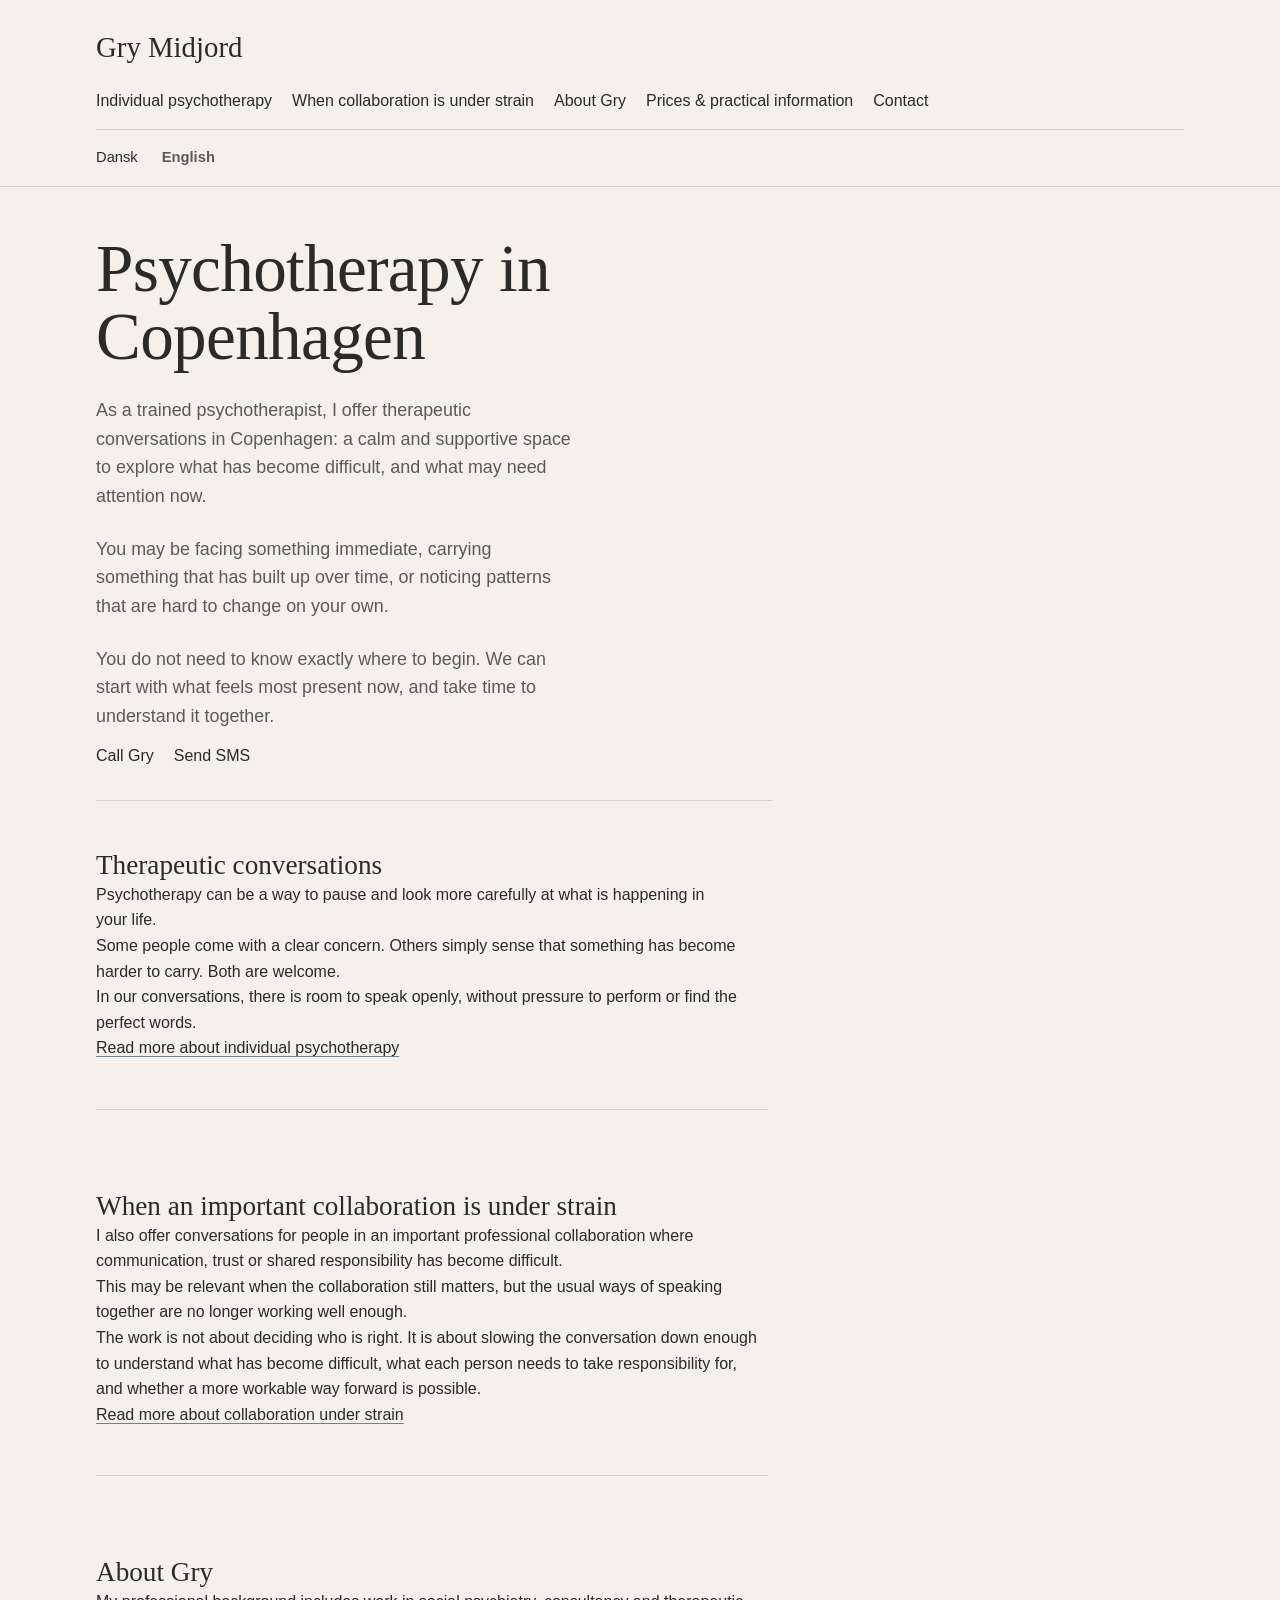
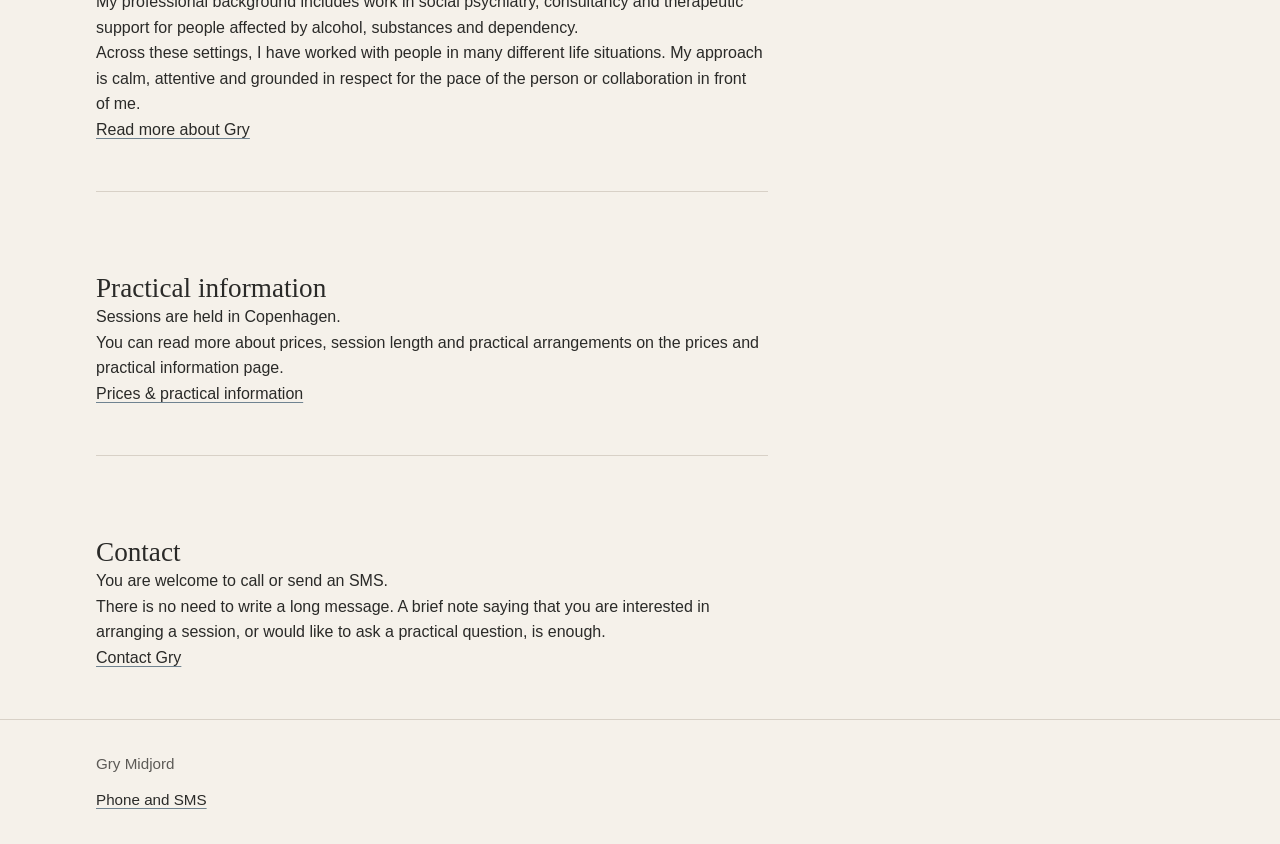
==== commit cf6b7d7d: "Implement approved English launch copy" ====
--- a/en/index.html
+++ b/en/index.html
@@ -4,7 +4,7 @@
   <meta charset="utf-8">
   <meta name="viewport" content="width=device-width, initial-scale=1">
   <title>Gry Midjord | Psychotherapy in Copenhagen</title>
-  <meta name="description" content="Psychotherapy in Copenhagen with Gry Midjord. Individual psychotherapy and support when an important collaboration is under pressure.">
+  <meta name="description" content="Psychotherapy in Copenhagen with Gry Midjord. Therapeutic conversations, individual psychotherapy and support when an important collaboration is under strain.">
   <link rel="stylesheet" href="../assets/css/style.css">
   <link rel="alternate" hreflang="da" href="/">
   <link rel="alternate" hreflang="en" href="/en/">
@@ -18,7 +18,7 @@
         <nav class="site-nav" aria-label="Main navigation">
           <ul class="site-nav-list">
             <li><a href="../en/psychotherapy-copenhagen/">Individual psychotherapy</a></li>
-            <li><a href="../en/collaboration-under-pressure/">When collaboration is under pressure</a></li>
+            <li><a href="../en/collaboration-under-pressure/">When collaboration is under strain</a></li>
             <li><a href="../en/about-gry/">About Gry</a></li>
             <li><a href="../en/prices-practical/">Prices &amp; practical information</a></li>
             <li><a href="../en/contact/">Contact</a></li>
@@ -39,9 +39,23 @@
         <section class="page-hero portrait-hero home-hero">
           <div class="portrait-hero-text">
             <h1 class="page-title">Psychotherapy in Copenhagen</h1>
+
             <p class="page-intro">
-              Calm, experienced support for people going through something difficult — and for important working relationships under strain.
+              As a trained psychotherapist, I offer therapeutic conversations in Copenhagen: a calm and supportive space to explore what has become difficult, and what may need attention now.
             </p>
+
+            <p class="page-intro">
+              You may be facing something immediate, carrying something that has built up over time, or noticing patterns that are hard to change on your own.
+            </p>
+
+            <p class="page-intro">
+              You do not need to know exactly where to begin. We can start with what feels most present now, and take time to understand it together.
+            </p>
+
+            <div class="contact-actions" aria-label="Contact options">
+              <a href="tel:+4526195600">Call Gry</a>
+              <a href="sms:+4526195600">Send SMS</a>
+            </div>
           </div>
 
           <div class="portrait-block hero-portrait portrait-hero-image">
@@ -61,49 +75,63 @@
         </section>
 
         <section class="content-flow">
-          <h2>Conversations with room for what is difficult</h2>
+          <h2>Therapeutic conversations</h2>
           <p>
-            I offer conversations in Copenhagen for people who need a calm and decent place to pause, understand their situation more clearly, and find a way forward.
+            Psychotherapy can be a way to pause and look more carefully at what is happening in your life.
           </p>
+          <p>
+            Some people come with a clear concern. Others simply sense that something has become harder to carry. Both are welcome.
+          </p>
+          <p>
+            In our conversations, there is room to speak openly, without pressure to perform or find the perfect words.
+          </p>
+          <p><a href="../en/psychotherapy-copenhagen/">Read more about individual psychotherapy</a></p>
 
           <div class="subtle-divider">
-            <h3>Individual psychotherapy</h3>
+            <h2>When an important collaboration is under strain</h2>
             <p>
-              Individual conversations with room for stress, strain, life crises, anxiety, unease, loneliness, and difficulties in relationships.
+              I also offer conversations for people in an important professional collaboration where communication, trust or shared responsibility has become difficult.
             </p>
-            <p><a href="../en/psychotherapy-copenhagen/">Read about individual psychotherapy</a></p>
+            <p>
+              This may be relevant when the collaboration still matters, but the usual ways of speaking together are no longer working well enough.
+            </p>
+            <p>
+              The work is not about deciding who is right. It is about slowing the conversation down enough to understand what has become difficult, what each person needs to take responsibility for, and whether a more workable way forward is possible.
+            </p>
+            <p><a href="../en/collaboration-under-pressure/">Read more about collaboration under strain</a></p>
           </div>
 
           <div class="subtle-divider">
-            <h3>When an important collaboration is under strain</h3>
+            <h2>About Gry</h2>
             <p>
-              Conversations for two people when an important professional collaboration is marked by conflict, mistrust, or patterns that have become stuck.
+              My professional background includes work in social psychiatry, consultancy and therapeutic support for people affected by alcohol, substances and dependency.
             </p>
-            <p><a href="../en/collaboration-under-pressure/">Read about support when an important collaboration is under strain</a></p>
+            <p>
+              Across these settings, I have worked with people in many different life situations. My approach is calm, attentive and grounded in respect for the pace of the person or collaboration in front of me.
+            </p>
+            <p><a href="../en/about-gry/">Read more about Gry</a></p>
           </div>
 
           <div class="subtle-divider">
-            <h3>Couples therapy</h3>
+            <h2>Practical information</h2>
             <p>
-              Couples therapy may also be an option and can be arranged when relevant.
+              Sessions are held in Copenhagen.
             </p>
-            <p><a href="../en/prices-practical/">See prices and practical information</a></p>
-          </div>
-
-          <div class="subtle-divider">
-            <h3>About Gry</h3>
             <p>
-              Read more about Gry and the way she works.
+              You can read more about prices, session length and practical arrangements on the prices and practical information page.
             </p>
-            <p><a href="../en/about-gry/">About Gry</a></p>
+            <p><a href="../en/prices-practical/">Prices &amp; practical information</a></p>
           </div>
 
           <div class="cta-block">
-            <h3>Contact</h3>
+            <h2>Contact</h2>
             <p>
-              If you would like to get in touch, you are welcome to call or send a text message.
+              You are welcome to call or send an SMS.
             </p>
-            <p><a href="../en/contact/">Contact</a></p>
+            <p>
+              There is no need to write a long message. A brief note saying that you are interested in arranging a session, or would like to ask a practical question, is enough.
+            </p>
+            <p><a href="../en/contact/">Contact Gry</a></p>
           </div>
         </section>
       </div>
@@ -112,7 +140,7 @@
     <footer class="site-footer">
       <div class="site-footer-inner">
         <p>Gry Midjord</p>
-        <p><a href="../en/contact/">Phone and text message</a></p>
+        <p><a href="../en/contact/">Phone and SMS</a></p>
       </div>
     </footer>
   </div>
--- a/assets/css/style.css
+++ b/assets/css/style.css
@@ -258,7 +258,7 @@
   margin-top: var(--space-4);
 }
 
-/* Legacy editorial classes kept temporarily for current English pages until mirrored */
+/* Legacy editorial classes kept temporarily for current English pages until cleanup */
 
 .home-editorial,
 .about-editorial {
@@ -457,7 +457,7 @@
   }
 
   .home-hero {
-    grid-template-columns: minmax(0, 26rem) 10rem;
+    grid-template-columns: minmax(0, 27.5rem) 10rem;
   }
 
   .about-hero {
@@ -471,11 +471,15 @@
   }
 
   .home-hero .portrait-hero-text {
-    max-width: 26rem;
+    max-width: 27.5rem;
   }
 
   .about-hero .portrait-hero-text {
     max-width: 27.5rem;
+  }
+
+  .home-hero .page-title {
+    max-width: 16.5ch;
   }
 
   .portrait-hero-image {
@@ -516,13 +520,13 @@
     margin-top: var(--space-7);
   }
 
-  /* Legacy English support until English pages are mirrored */
+  /* Legacy English support until cleanup */
 
   .home-editorial {
     width: fit-content;
     max-width: 100%;
     display: grid;
-    grid-template-columns: minmax(0, 26rem) 10rem;
+    grid-template-columns: minmax(0, 27.5rem) 10rem;
     column-gap: 1rem;
     row-gap: 0;
     align-items: start;
@@ -545,11 +549,15 @@
   }
 
   .home-editorial .home-opening-text {
-    max-width: 26rem;
+    max-width: 27.5rem;
   }
 
   .about-editorial .about-opening-text {
     max-width: 27.5rem;
+  }
+
+  .home-editorial .page-title {
+    max-width: 16.5ch;
   }
 
   .home-opening-text {
@@ -602,11 +610,11 @@
 
 @media (min-width: 64rem) {
   .portrait-hero {
-    column-gap: 1.25rem;
+    column-gap: 1.5rem;
   }
 
   .home-hero {
-    grid-template-columns: minmax(0, 27rem) 10.75rem;
+    grid-template-columns: minmax(0, 30rem) 10.75rem;
   }
 
   .about-hero {
@@ -615,13 +623,17 @@
   }
 
   .home-hero .portrait-hero-text {
-    max-width: 27rem;
+    max-width: 30rem;
   }
 
   .about-hero .portrait-hero-text {
     max-width: 29rem;
   }
 
+  .home-hero .page-title {
+    max-width: 16.5ch;
+  }
+
   .home-hero .portrait-hero-image {
     max-width: 10.75rem;
     align-self: start;
@@ -634,8 +646,8 @@
   }
 
   .home-editorial {
-    grid-template-columns: minmax(0, 27rem) 10.75rem;
-    column-gap: 1.25rem;
+    grid-template-columns: minmax(0, 30rem) 10.75rem;
+    column-gap: 1.5rem;
   }
 
   .about-editorial {
@@ -644,11 +656,15 @@
   }
 
   .home-editorial .home-opening-text {
-    max-width: 27rem;
+    max-width: 30rem;
   }
 
   .about-editorial .about-opening-text {
     max-width: 29rem;
+  }
+
+  .home-editorial .page-title {
+    max-width: 16.5ch;
   }
 
   .home-editorial .hero-portrait {
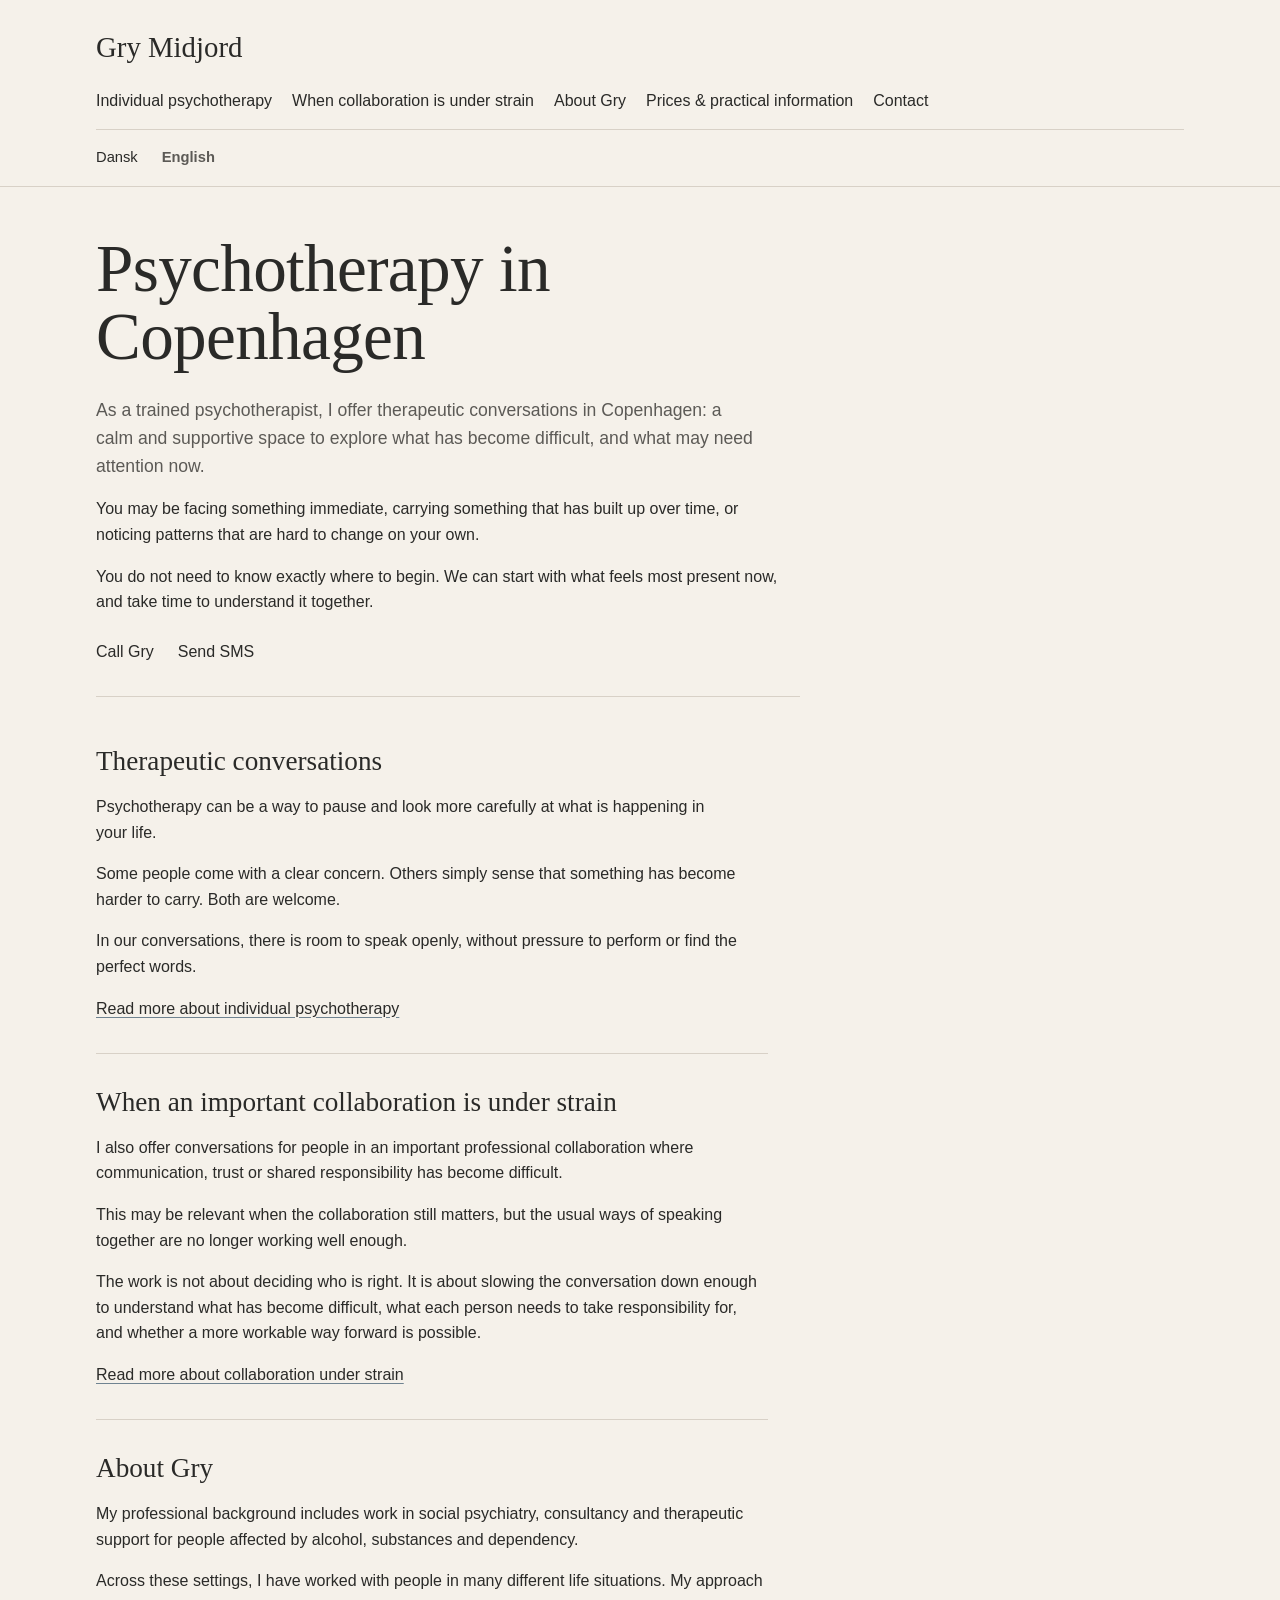
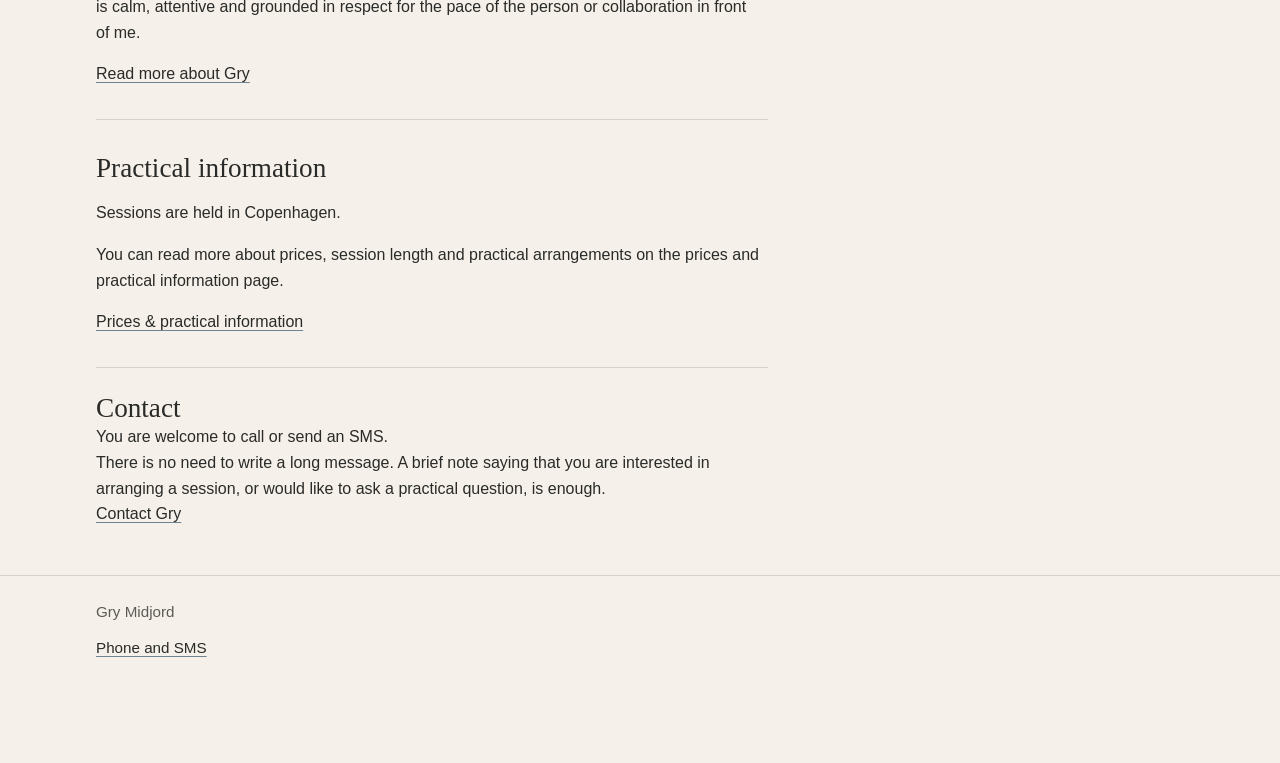
==== commit 35bea4dc: "Add mobile navigation to English pages" ====
--- a/en/index.html
+++ b/en/index.html
@@ -13,24 +13,38 @@
   <div class="site-wrap">
     <header class="site-header">
       <div class="site-header-inner">
-        <p class="brand"><a href="../en/">Gry Midjord</a></p>
+        <div class="site-header-top">
+          <p class="brand"><a href="../en/">Gry Midjord</a></p>
 
-        <nav class="site-nav" aria-label="Main navigation">
-          <ul class="site-nav-list">
-            <li><a href="../en/psychotherapy-copenhagen/">Individual psychotherapy</a></li>
-            <li><a href="../en/collaboration-under-pressure/">When collaboration is under strain</a></li>
-            <li><a href="../en/about-gry/">About Gry</a></li>
-            <li><a href="../en/prices-practical/">Prices &amp; practical information</a></li>
-            <li><a href="../en/contact/">Contact</a></li>
-          </ul>
-        </nav>
+          <button
+            class="menu-toggle"
+            type="button"
+            aria-expanded="false"
+            aria-controls="site-menu"
+            data-menu-toggle>
+            <span class="menu-icon" aria-hidden="true"><span></span></span>
+            <span>Menu</span>
+          </button>
+        </div>
 
-        <nav class="lang-nav" aria-label="Language selection">
-          <ul class="lang-nav-list">
-            <li><a href="../">Dansk</a></li>
-            <li><strong>English</strong></li>
-          </ul>
-        </nav>
+        <div class="site-menu" id="site-menu" data-site-menu>
+          <nav class="site-nav" aria-label="Main navigation">
+            <ul class="site-nav-list">
+              <li><a href="../en/psychotherapy-copenhagen/">Individual psychotherapy</a></li>
+              <li><a href="../en/collaboration-under-pressure/">When collaboration is under strain</a></li>
+              <li><a href="../en/about-gry/">About Gry</a></li>
+              <li><a href="../en/prices-practical/">Prices &amp; practical information</a></li>
+              <li><a href="../en/contact/">Contact</a></li>
+            </ul>
+          </nav>
+
+          <nav class="lang-nav" aria-label="Language selection">
+            <ul class="lang-nav-list">
+              <li><a href="../">Dansk</a></li>
+              <li><span class="lang-current" aria-current="page">English</span></li>
+            </ul>
+          </nav>
+        </div>
       </div>
     </header>
 
@@ -144,5 +158,7 @@
       </div>
     </footer>
   </div>
+
+  <script src="../assets/js/site.js" defer></script>
 </body>
 </html>
--- a/assets/css/style.css
+++ b/assets/css/style.css
@@ -56,6 +56,10 @@
   color: var(--accent);
 }
 
+button {
+  font: inherit;
+}
+
 .site-wrap {
   min-height: 100vh;
 }
@@ -80,6 +84,13 @@
   border-bottom: 1px solid var(--line);
 }
 
+.site-header-top {
+  display: flex;
+  align-items: flex-start;
+  justify-content: space-between;
+  gap: var(--space-4);
+}
+
 .brand {
   margin: 0;
   font-family: var(--font-heading);
@@ -93,8 +104,70 @@
   color: var(--text);
 }
 
+.menu-toggle {
+  display: inline-flex;
+  align-items: center;
+  gap: 0.55rem;
+  margin: 0.15rem 0 0;
+  padding: 0.25rem 0;
+  border: 0;
+  background: transparent;
+  color: var(--text);
+  cursor: pointer;
+  line-height: 1.2;
+}
+
+.menu-toggle:hover,
+.menu-toggle:focus {
+  color: var(--accent);
+}
+
+.menu-icon {
+  position: relative;
+  display: inline-block;
+  width: 1.15rem;
+  height: 0.85rem;
+  flex: 0 0 auto;
+}
+
+.menu-icon span,
+.menu-icon::before,
+.menu-icon::after {
+  position: absolute;
+  left: 0;
+  width: 100%;
+  height: 1px;
+  background: currentColor;
+  content: "";
+}
+
+.menu-icon::before {
+  top: 0;
+}
+
+.menu-icon span {
+  top: 50%;
+  transform: translateY(-50%);
+}
+
+.menu-icon::after {
+  bottom: 0;
+}
+
+.site-menu {
+  margin-top: var(--space-4);
+}
+
+.js .site-menu {
+  display: none;
+}
+
+.js .site-menu.is-open {
+  display: block;
+}
+
 .site-nav {
-  margin-top: var(--space-4);
+  margin-top: 0;
 }
 
 .site-nav-list,
@@ -104,7 +177,10 @@
   padding: 0;
 }
 
-.site-nav-list li + li,
+.site-nav-list li + li {
+  margin-top: var(--space-3);
+}
+
 .lang-nav-list li + li {
   margin-top: var(--space-2);
 }
@@ -122,12 +198,19 @@
   font-size: 0.92rem;
 }
 
+.lang-current,
+.lang-nav strong {
+  color: var(--text-soft);
+  font-weight: 600;
+}
+
 .site-main {
   padding-top: var(--space-6);
   padding-bottom: var(--space-6);
 }
 
 .page-hero {
+  max-width: var(--measure);
   padding-bottom: var(--space-5);
   border-bottom: 1px solid var(--line);
 }
@@ -144,10 +227,21 @@
 
 .page-intro {
   max-width: var(--measure);
+  margin: 0;
   margin-top: var(--space-4);
-  font-size: 1.05rem;
+  font-size: 1.08rem;
   color: var(--text-soft);
   text-wrap: pretty;
+}
+
+.page-hero .page-intro + .page-intro {
+  margin-top: var(--space-3);
+  color: var(--text);
+  font-size: 1rem;
+}
+
+.page-hero .contact-actions {
+  margin-top: var(--space-4);
 }
 
 .content-flow {
@@ -155,13 +249,12 @@
   margin-top: var(--space-6);
 }
 
-.content-flow > * + * {
-  margin-top: var(--space-4);
+.content-flow > * {
+  margin-top: 0;
+  margin-bottom: 0;
 }
 
 .content-flow h2 {
-  margin-top: var(--space-6);
-  margin-bottom: 0;
   font-family: var(--font-heading);
   font-size: 1.7rem;
   font-weight: normal;
@@ -169,8 +262,6 @@
 }
 
 .content-flow h3 {
-  margin-top: var(--space-5);
-  margin-bottom: 0;
   font-family: var(--font-heading);
   font-size: 1.25rem;
   font-weight: normal;
@@ -182,7 +273,8 @@
   margin: 0;
 }
 
-.content-flow p {
+.content-flow p,
+.content-flow li {
   text-wrap: pretty;
 }
 
@@ -190,10 +282,73 @@
   padding-left: 1.2rem;
 }
 
+.content-flow > h2:first-child,
+.content-flow > h3:first-child {
+  margin-top: 0;
+}
+
+.content-flow > h2,
+.content-flow > h3 {
+  margin-top: var(--space-6);
+}
+
+.content-flow > h2 + p,
+.content-flow > h2 + ul,
+.content-flow > h3 + p,
+.content-flow > h3 + ul {
+  margin-top: var(--space-3);
+}
+
+.content-flow > p + p,
+.content-flow > p + ul,
+.content-flow > ul + p {
+  margin-top: var(--space-3);
+}
+
+.content-flow > p + h2,
+.content-flow > ul + h2,
+.content-flow > p + h3,
+.content-flow > ul + h3 {
+  margin-top: var(--space-6);
+}
+
 .subtle-divider {
-  margin-top: var(--space-6);
+  margin-top: var(--space-5);
   padding-top: var(--space-5);
   border-top: 1px solid var(--line);
+}
+
+.subtle-divider > * {
+  margin-top: 0;
+  margin-bottom: 0;
+}
+
+.subtle-divider h2,
+.subtle-divider h3 {
+  font-family: var(--font-heading);
+  font-weight: normal;
+  line-height: 1.2;
+}
+
+.subtle-divider h2 {
+  font-size: 1.7rem;
+}
+
+.subtle-divider h3 {
+  font-size: 1.25rem;
+}
+
+.subtle-divider > h2 + p,
+.subtle-divider > h3 + p,
+.subtle-divider > h2 + ul,
+.subtle-divider > h3 + ul {
+  margin-top: var(--space-3);
+}
+
+.subtle-divider > p + p,
+.subtle-divider > p + ul,
+.subtle-divider > ul + p {
+  margin-top: var(--space-3);
 }
 
 .portrait-block {
@@ -237,10 +392,6 @@
   max-width: var(--measure);
 }
 
-.portrait-hero .page-intro {
-  margin-bottom: 0;
-}
-
 .portrait-hero-image {
   margin-top: var(--space-5);
 }
@@ -255,65 +406,7 @@
 }
 
 .about-opening-text p + p {
-  margin-top: var(--space-4);
-}
-
-/* Legacy editorial classes kept temporarily for current English pages until cleanup */
-
-.home-editorial,
-.about-editorial {
-  max-width: var(--measure);
-  margin-top: var(--space-6);
-}
-
-.home-opening-text {
-  margin-top: var(--space-6);
-}
-
-.home-opening-text h2 {
-  margin-top: 0;
-}
-
-.editorial-section h3 {
-  margin-top: 0;
-  margin-bottom: 0;
-  font-family: var(--font-heading);
-  font-size: 1.25rem;
-  font-weight: normal;
-  line-height: 1.25;
-}
-
-.editorial-section p {
-  margin: 0;
-}
-
-.editorial-section > * + * {
-  margin-top: var(--space-3);
-}
-
-.about-editorial .about-portrait {
-  margin-top: var(--space-6);
-}
-
-.about-background {
-  margin-top: var(--space-6);
-}
-
-.about-background h2 {
-  margin-top: 0;
-  margin-bottom: 0;
-  font-family: var(--font-heading);
-  font-size: 1.7rem;
-  font-weight: normal;
-  line-height: 1.2;
-}
-
-.about-background p {
-  margin: 0;
-}
-
-.about-background > * + * {
-  margin-top: var(--space-4);
+  margin-top: var(--space-3);
 }
 
 .about-rest {
@@ -332,24 +425,24 @@
   margin-top: 0;
 }
 
-.home-sections .subtle-divider {
+.cta-block {
   margin-top: var(--space-5);
   padding-top: var(--space-4);
-}
-
-.cta-block {
-  margin-top: var(--space-6);
-  padding-top: var(--space-5);
   border-top: 1px solid var(--line);
 }
 
-.cta-block p {
-  margin: 0;
+.cta-block > * {
+  margin-top: 0;
+  margin-bottom: 0;
+}
+
+.cta-block > * + * {
+  margin-top: var(--space-3);
 }
 
 .site-footer {
-  padding-top: var(--space-5);
-  padding-bottom: var(--space-5);
+  padding-top: var(--space-4);
+  padding-bottom: var(--space-4);
   border-top: 1px solid var(--line);
 }
 
@@ -367,14 +460,14 @@
 }
 
 .contact-block {
-  max-width: 32rem;
+  max-width: 40rem;
 }
 
 .contact-actions {
   display: flex;
   flex-wrap: wrap;
-  gap: 0.75rem 1.25rem;
-  margin-top: var(--space-2);
+  gap: 0.75rem 1.5rem;
+  margin-top: var(--space-3);
 }
 
 .contact-actions a {
@@ -391,31 +484,61 @@
 }
 
 .practical-page {
-  max-width: 38rem;
+  max-width: 40rem;
 }
 
 .practical-page h2 {
   margin-top: var(--space-6);
 }
 
+.practical-page h2:first-child {
+  margin-top: 0;
+}
+
+.practical-page h2 + p {
+  margin-top: var(--space-3);
+}
+
 .practical-page p + p {
   margin-top: var(--space-3);
 }
 
+.practical-page p strong {
+  font-weight: 700;
+}
+
 .practical-group {
-  margin-top: var(--space-6);
-  padding-top: var(--space-5);
+  margin-top: var(--space-5);
+  padding-top: var(--space-4);
 }
 
 .closing-block {
-  margin-top: var(--space-6);
-  padding-top: var(--space-5);
+  margin-top: var(--space-5);
+  padding-top: var(--space-4);
   border-top: 1px solid var(--line);
 }
 
 @media (min-width: 48rem) {
   .site-header {
     padding-top: var(--space-5);
+  }
+
+  .site-header-top {
+    display: block;
+  }
+
+  .menu-toggle {
+    display: none;
+  }
+
+  .js .site-menu,
+  .js .site-menu.is-open,
+  .site-menu {
+    display: block;
+  }
+
+  .site-menu {
+    margin-top: var(--space-4);
   }
 
   .site-nav-list,
@@ -439,53 +562,66 @@
   }
 
   .page-intro {
-    font-size: 1.12rem;
+    font-size: 1.1rem;
+  }
+
+  .page-hero .page-intro + .page-intro {
+    font-size: 1rem;
   }
 
   .portrait-hero {
     display: grid;
     width: fit-content;
     max-width: 100%;
-    column-gap: 1rem;
+    column-gap: 1.25rem;
     align-items: start;
     padding-bottom: var(--space-5);
     border-bottom: 1px solid var(--line);
   }
 
   .page-hero.portrait-hero {
+    max-width: 100%;
     border-bottom: 1px solid var(--line);
   }
 
   .home-hero {
-    grid-template-columns: minmax(0, 27.5rem) 10rem;
-  }
-
-  .about-hero {
-    grid-template-columns: minmax(0, 27.5rem) 14.75rem;
-    column-gap: 1.25rem;
-  }
-
-  .portrait-hero-text {
+    grid-template-columns: minmax(0, 28rem) 9.75rem;
+  }
+
+  .home-hero .portrait-hero-text {
+    display: contents;
+  }
+
+  .home-hero .page-title {
     grid-column: 1;
     grid-row: 1;
-  }
-
-  .home-hero .portrait-hero-text {
-    max-width: 27.5rem;
+    max-width: 16.5ch;
+  }
+
+  .home-hero .page-intro,
+  .home-hero .contact-actions {
+    grid-column: 1 / -1;
+    max-width: 39rem;
+  }
+
+  .home-hero .page-title + .page-intro {
+    margin-top: var(--space-4);
+  }
+
+  .about-hero {
+    grid-template-columns: minmax(0, 28rem) 14.75rem;
+    column-gap: 1.25rem;
   }
 
   .about-hero .portrait-hero-text {
-    max-width: 27.5rem;
-  }
-
-  .home-hero .page-title {
-    max-width: 16.5ch;
+    grid-column: 1;
+    grid-row: 1;
+    max-width: 28rem;
   }
 
   .portrait-hero-image {
     grid-column: 2;
     grid-row: 1;
-    margin-top: 0;
     margin-left: 0;
     margin-right: 0;
     justify-self: end;
@@ -493,14 +629,13 @@
   }
 
   .home-hero .portrait-hero-image {
-    max-width: 10rem;
-    align-self: start;
+    max-width: 9.75rem;
+    margin-top: 0.25rem;
   }
 
   .about-hero .portrait-hero-image {
     max-width: 14.75rem;
-    align-self: start;
-    margin-top: clamp(4.5rem, 10vw, 6rem);
+    margin-top: var(--space-4);
   }
 
   .about-hero .about-opening-text {
@@ -513,98 +648,15 @@
   }
 
   .long-read .content-flow {
-    max-width: 38rem;
+    max-width: 40rem;
   }
 
   .long-read .content-flow h2 {
-    margin-top: var(--space-7);
-  }
-
-  /* Legacy English support until cleanup */
-
-  .home-editorial {
-    width: fit-content;
-    max-width: 100%;
-    display: grid;
-    grid-template-columns: minmax(0, 27.5rem) 10rem;
-    column-gap: 1rem;
-    row-gap: 0;
-    align-items: start;
-  }
-
-  .about-editorial {
-    width: fit-content;
-    max-width: 100%;
-    display: grid;
-    grid-template-columns: minmax(0, 27.5rem) 14.75rem;
-    column-gap: 1.25rem;
-    row-gap: 0;
-    align-items: start;
-  }
-
-  .home-editorial .home-opening-text,
-  .about-editorial .about-opening-text {
-    grid-column: 1;
-    grid-row: 1;
-  }
-
-  .home-editorial .home-opening-text {
-    max-width: 27.5rem;
-  }
-
-  .about-editorial .about-opening-text {
-    max-width: 27.5rem;
-  }
-
-  .home-editorial .page-title {
-    max-width: 16.5ch;
-  }
-
-  .home-opening-text {
+    margin-top: var(--space-6);
+  }
+
+  .long-read .content-flow h2:first-child {
     margin-top: 0;
-  }
-
-  .home-editorial .hero-portrait {
-    grid-column: 2;
-    grid-row: 1 / span 3;
-    max-width: 10rem;
-    margin-top: 0;
-    margin-left: 0;
-    margin-right: 0;
-    justify-self: end;
-    align-self: start;
-  }
-
-  .about-editorial .about-portrait {
-    grid-column: 2;
-    grid-row: 1 / span 2;
-    max-width: 14.75rem;
-    margin-top: clamp(4.5rem, 10vw, 6rem);
-    margin-left: 0;
-    margin-right: 0;
-    justify-self: end;
-    align-self: start;
-  }
-
-  .home-primary {
-    grid-column: 1;
-    grid-row: 2;
-  }
-
-  .home-secondary {
-    grid-column: 1;
-    grid-row: 3;
-  }
-
-  .home-editorial .subtle-divider {
-    margin-top: var(--space-5);
-    padding-top: var(--space-4);
-  }
-
-  .about-background {
-    grid-column: 1;
-    grid-row: 2;
-    margin-top: var(--space-5);
   }
 }
 
@@ -614,7 +666,17 @@
   }
 
   .home-hero {
-    grid-template-columns: minmax(0, 30rem) 10.75rem;
+    grid-template-columns: minmax(0, 32rem) 10.5rem;
+  }
+
+  .home-hero .page-intro,
+  .home-hero .contact-actions {
+    max-width: 43.5rem;
+  }
+
+  .home-hero .portrait-hero-image {
+    max-width: 10.5rem;
+    margin-top: 0.35rem;
   }
 
   .about-hero {
@@ -622,59 +684,12 @@
     column-gap: 1.25rem;
   }
 
-  .home-hero .portrait-hero-text {
-    max-width: 30rem;
-  }
-
   .about-hero .portrait-hero-text {
     max-width: 29rem;
   }
 
-  .home-hero .page-title {
-    max-width: 16.5ch;
-  }
-
-  .home-hero .portrait-hero-image {
-    max-width: 10.75rem;
-    align-self: start;
-  }
-
   .about-hero .portrait-hero-image {
     max-width: 15.5rem;
-    align-self: start;
-    margin-top: clamp(5.5rem, 10vw, 7.5rem);
-  }
-
-  .home-editorial {
-    grid-template-columns: minmax(0, 30rem) 10.75rem;
-    column-gap: 1.5rem;
-  }
-
-  .about-editorial {
-    grid-template-columns: minmax(0, 29rem) 15.5rem;
-    column-gap: 1.25rem;
-  }
-
-  .home-editorial .home-opening-text {
-    max-width: 30rem;
-  }
-
-  .about-editorial .about-opening-text {
-    max-width: 29rem;
-  }
-
-  .home-editorial .page-title {
-    max-width: 16.5ch;
-  }
-
-  .home-editorial .hero-portrait {
-    max-width: 10.75rem;
-    align-self: start;
-  }
-
-  .about-editorial .about-portrait {
-    max-width: 15.5rem;
-    margin-top: clamp(5.5rem, 10vw, 7.5rem);
-    align-self: start;
-  }
-}
+    margin-top: var(--space-4);
+  }
+}
